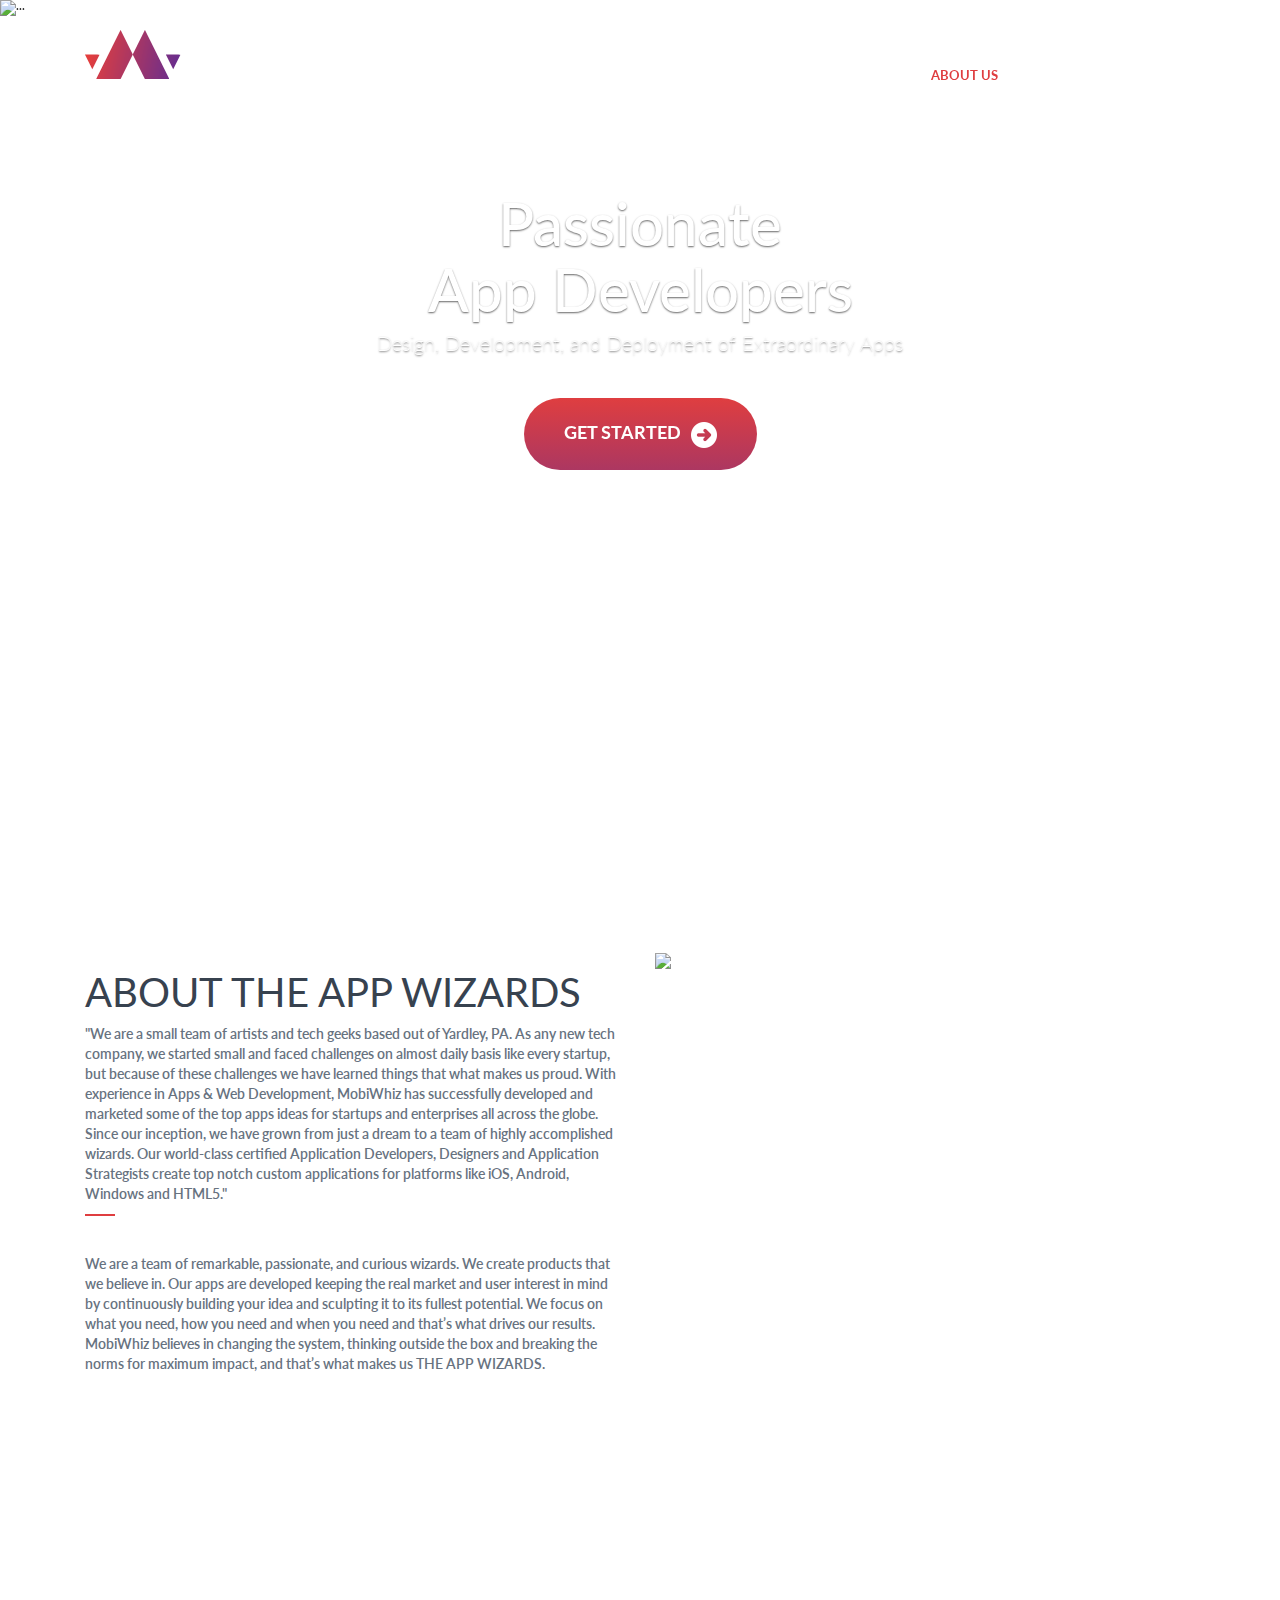
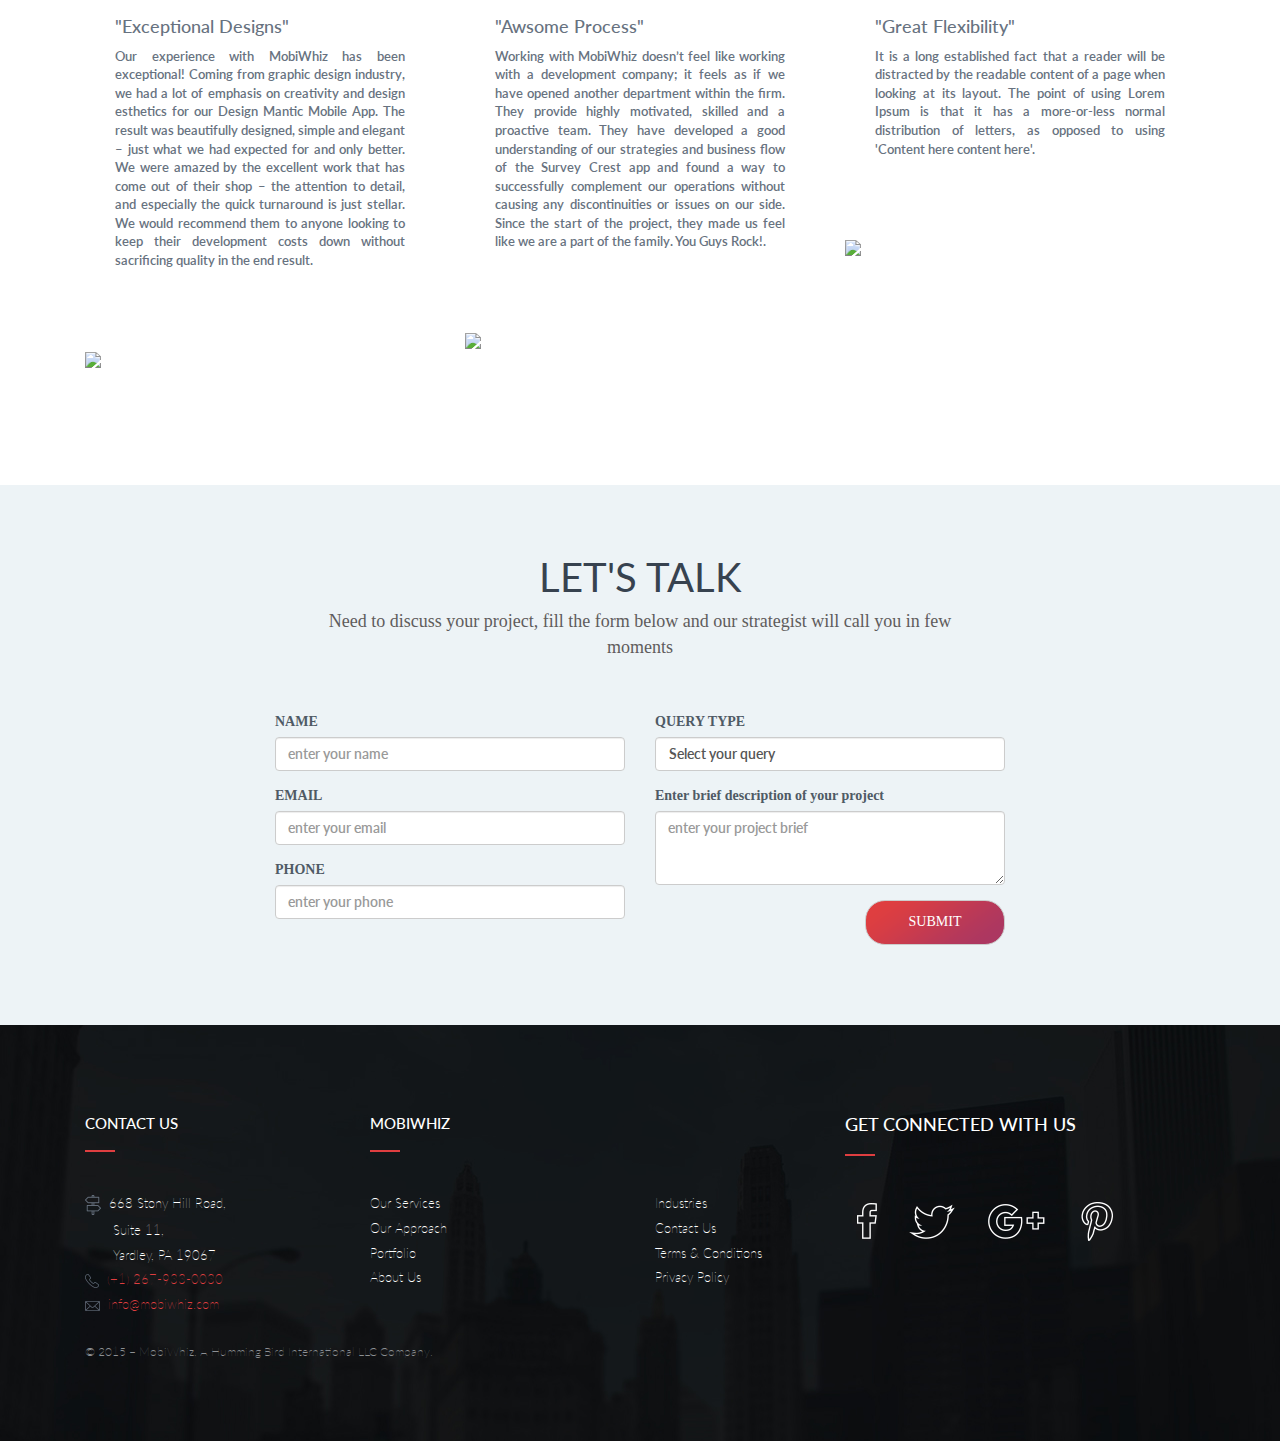
==== about.html @ 7f5140de "changes for about us pages" ====
<!doctype html>
<html>
<head>
<meta charset="utf-8">
<meta http-equiv="Content-Type" content="text/html; charset=utf-8" />
<meta name="viewport" content="width=device-width, initial-scale=1, maximum-scale=1, user-scalable=no">
<title>Mobile Apps and Game Development Company, Yardley PA | MobiWhiz</title>
<meta name="description" content="We are a team of certified designers and developers with unique skill set to develop mobile apps and game development for top brands">
<meta name="keywords" content="Certified Designers and Developers, Award Winning Apps, Android Apps, IPhone and IPad Apps, Mobile Games">

<link rel="stylesheet" type="text/css" href="css/bootstrap.min.css">

<link rel="stylesheet" type="text/css" href="css/stylesheet.css">
<link href='https://fonts.googleapis.com/css?family=Lato' rel='stylesheet' type='text/css'>
    
</head>

<body class="about">

<!-------------------------- Home Slider Start -------------------------->
    <div id="carousel-example-generic" class="carousel slide" data-ride="carousel">
      <!-- Indicators -->
      <!--<ol class="carousel-indicators">
        <li data-target="#carousel-example-generic" data-slide-to="0" class="active"></li>
        <li data-target="#carousel-example-generic" data-slide-to="1"></li>
        <li data-target="#carousel-example-generic" data-slide-to="2"></li>
      </ol>-->
    
    
    <header>
    	
    <!---------- Container start ---------------->
    <div class="container">
    
    	<!---------- Logo div ------------------->
        <div class="col-md-3 logo">
            <a href="index.html"> <img src="images/logo.png"></a>
        </div>
        <!---------- Logo div end --------------->
        
        
        <!----------- Navigation start ---------->
        <div class="col-md-9">
        	<nav class="navbar navbar-default">
              <div class="container-fluid">
                <!-- Brand and toggle get grouped for better mobile display -->
                <div class="navbar-header">
                  <button type="button" class="navbar-toggle collapsed" data-toggle="collapse" data-target="#bs-example-navbar-collapse-1" aria-expanded="false">
                    <span class="sr-only">Toggle navigation</span>
                    <span class="icon-bar"></span>
                    <span class="icon-bar"></span>
                    <span class="icon-bar"></span>
                  </button>
                  <!--<a class="navbar-brand" href="#">Brand</a>-->
                </div>
            <!-- Collect the nav links, forms, and other content for toggling -->
                <div class="collapse navbar-collapse" id="bs-example-navbar-collapse-1">
                  
                  <ul class="nav navbar-nav navbar-nav2 navbar-right">
                    <li class="bold"><a href="mailto:info@mobiwhiz.com"><img src="images/msg.png"> info@mobiwhiz.com</a></li>
                    <li class="bold"><a href="#"><img src="images/call.png"> (+1)267-933-0030</a></li>
                  </ul>
                  
                  <ul class="nav navbar-nav navbar-right">
                    <li><a href="services.html">OUR SERVICES</a></li>
                    <li><a href="portfolio.html">PORTFOLIO</a></li>
                    <li><a href="approach.html">OUR APPROACH</a></li>
                    <li><a href="industries.html">INDUSTRIES</a></li>
                    <li class="active"><a href="about.html">ABOUT US</a></li>
					<li><button class="button-quote"><a href="contact.html">GET FREE QUOTE</a></button></li>
                  </ul>
                </div><!-- /.navbar-collapse -->
              </div><!-- /.container-fluid -->
            </nav>
        </div>
        <!----------- Navigation End --------------->
    </div>
    <!--------- container  end --------------------->
    </header>
    
    
      <!-- Wrapper for slides -->
      <div class="carousel-inner" role="listbox">
        <div class="item active">
          <img src="images/bg-about.jpg" class="img-slider" alt="...">
          <div class="carousel-caption">
              <!-------- Capiton 1 Start -------->
              <h2> Passionate<br>App Developers</h2>
              <h4> Design, Development, and Deployment of Extraordinary Apps</h4>
              <br> <br>
             <button class="button"><a href="contact.html"> GET STARTED <img src="images/icon-button.png" class="icon-button"> </a></button>
              	
              
              <!------- Caption 1 End -------->
          </div>
        </div>
        
      </div>
    
      
    </div>
<!--------------------- Home slider end -------------------->



<!--------------------- Section Services Start ------------->
<section class="section_services">
    <div class="container">
        	<div class="col-md-6">
            	<h3> ABOUT THE APP WIZARDS </h3>
                <P> "We are a small team of artists and tech geeks based out of Yardley, PA. As any new tech company, we started small and faced challenges on almost daily basis like every startup, but because of these challenges we have learned things that what makes us proud. With experience in Apps & Web Development, MobiWhiz has successfully developed and marketed some of the top apps ideas for startups and enterprises all across the globe. Since our inception, we have grown from just a dream to a team of highly accomplished wizards. Our world-class certified Application Developers, Designers and Application Strategists create top notch custom applications for platforms like iOS, Android, Windows and HTML5."<br> <img src="images/red-line.png"></P>
				<br>
                <P>We are a team of remarkable, passionate, and curious wizards. We create products that we believe in. Our apps are developed keeping the real market and user interest in mind by continuously building your idea and sculpting it to its fullest potential. We focus on what you need, how you need and when you need and that’s what drives our results.<br>
MobiWhiz believes in changing the system, thinking outside the box and breaking the norms for maximum impact, and that’s what makes us THE APP WIZARDS.
</P>
            </div>
            
            <div class="col-md-6">
            	<img src="images/aboutpage.jpg">
            </div>
    </div>	
</section>
<!--------------------- Section Services End ------------->






<div class="col-md-12 reviews">
	<div class="container reviews">
        <h3> OUR CLIENT REVIEWS </h3>
        		
            <div class="col-md-4">
            <div class="col-md-12 testimonials">
                <h5>"Exceptional Designs"</h5>
                <p>Our experience with MobiWhiz has been exceptional! Coming from graphic design industry, we had a lot of emphasis on creativity and design esthetics for our Design Mantic Mobile App. The result was beautifully designed, simple and elegant – just what we had expected for and only better. We were amazed by the excellent work that has come out of their shop – the attention to detail, and especially the quick turnaround is just stellar. We would recommend them to anyone looking to keep their development costs down without sacrificing quality in the end result.</p>
    			
                <div class="arrow-down"></div>
            </div>
            
            	<div class="col-md-12 client">
                		<img src="images/client-1.png" class="img-client">
                        <h6><span class="italic">DesignMantic Team</span></h6>
                </div>
            </div>
            
            
            <div class="col-md-4">
            <div class="col-md-12 testimonials">
                <h5>"Awsome Process"</h5>
                <p>Working with MobiWhiz doesn’t feel like working with a development company; it feels as if we have opened another department within the firm. They provide highly motivated, skilled and a proactive team. They have developed a good understanding of our strategies and business flow of the Survey Crest app and found a way to successfully complement our operations without causing any discontinuities or issues on our side. Since the start of the project, they made us feel like we are a part of the family. You Guys Rock!.</p>
                <div class="arrow-down"></div>
            </div>
            	
                <div class="col-md-12 client">
                		<img src="images/client-2.png" class="img-client">
                        <h6><span class="italic">SurveyCrest Team</span></h6>
                </div>
            </div>
            
            <div class="col-md-4">
            <div class="col-md-12 testimonials">
                <h5>"Great Flexibility"</h5>
                <p>It is a long established fact that a reader will be
    distracted by the readable content of a page when
    looking at its layout. The point of using Lorem
    Ipsum is that it has a more-or-less normal
    distribution of letters, as opposed to using
    'Content here content here'.</p>
                <div class="arrow-down"></div>
            </div>
            	
                <div class="col-md-12 client">
                		<img src="images/client-3.png" class="img-client">
                        <h6><span class="italic">Manager at TechDream</span></h6>
                </div>
            </div>
            
            
         
        		                
    </div>
</div>
<!------------------- Reviews End ------------------------>














<!-- secction contact start -->
<section class="section_contact">
		<h3> LET'S TALK </h3>
		<p class="subtitle">Need to discuss your project, fill the form below and our strategist will call you in few moments</p>
		<br><br><br>
		<div class="container">
		
			<div class="col-lg-2">
			</div>
			

      <form action method="post" onSubmit="return formSubmit();">
        
        <div class="col-lg-4">
				  <div class="form-group">
					<label for="exampleInputEmail1">NAME</label>
					<input type="text" name="name" id="fullname" class="form-control" id="exampleInputname" placeholder="enter your name" required>
				  </div>
				  <div class="form-group">
					<label for="exampleInputPassword1">EMAIL</label>
					<input type="email" name="email" id="email" class="form-control" id="exampleInputemail" placeholder="enter your email" required>
				  </div>
				  <div class="form-group">
					<label for="exampleInputPassword1">PHONE</label>
					<input type="text" name="phone" id="phone" class="form-control" id="exampleInputphone" placeholder="enter your phone" required>
				  </div>
        </div>
			
        <div class="col-lg-4">
  				
				  <div class="form-group">
					<label for="exampleInputEmail1">QUERY TYPE</label>
					<select  id="qrytype" name="query" class="form-control" id="exampleInputquery" required>
					  <option>Select your query</option>
					  <option>IOS App Development</option>
					  <option>Anroid App Development</option>
					  <option>Mobile Game Development</option>
					  <option>Web Development</option>
					</select>
				  </div>
				  
				  <div class="form-group">
				  <label for="exampleInputEmail1">Enter brief description of your project</label>
				  <textarea class="form-control" id="comments" placeholder="enter your project brief" rows="3" required></textarea>
				  </div>
				  
				  <div class="full">
            <a href="#dialog_submit" id="modaltrigger" style="display:none">Check</a> <!-- added by JS -->
             <button type="submit" class="btn btn-default">SUBMIT</button>
          <!-- <p class="sm-text">Initial Designs in just 48 hours</p> -->
          </div>
        <!-- <button type="submit" class="btn btn-default">SUBMIT</button> -->

        </div>
        
			</form>

      <div id="dialog_submit" style="display: none;">Your message has been successfully submitted!</div>
			<div class="col-lg-2">
			</div>
		
		</div>
		<!----------- container end --------------->

</section>
<!--------------------- section contact end -------------->





<!--------------------- section footer start -------------->
<section class="section_footer">
	<div class="container">
    	<div class="col-sm-3">
        	<h4> CONTACT US </h4>
            <img src="images/red-line.png">
            <ul>
            	<li><img src="images/icon-address.png">&nbsp;&nbsp;668 Stony Hill Road, </li>
				<li>&nbsp;&nbsp;&nbsp;&nbsp;&nbsp;&nbsp;&nbsp;Suite 11, </li>
                <li>&nbsp;&nbsp;&nbsp;&nbsp;&nbsp;&nbsp;&nbsp;Yardley, PA 19067 </li>
                <li><img src="images/icon-call.png">&nbsp;&nbsp;<span class="color-red">(+1) 267-933-0030</span></li>
                <li><img src="images/icon-msg.png">&nbsp;&nbsp;<a href="mailto:info@mobiwhiz.com"><span class="color-red">info@mobiwhiz.com </span></a></li>
            </ul>
        </div>
        
        <div class="col-sm-3">
        	<h4> MOBIWHIZ </h4>
            <img src="images/red-line.png">
            <ul>
            	<li><a href="">Our Services </a></li>
                <li><a href="">Our Approach </a></li>
                <li><a href="">Portfolio </a></li>
                <li><a href="">About Us </a> </li>
            </ul>
                
        </div>
        
        <div class="col-sm-2">
        	<h4>&nbsp;  </h4>
            <br>
            <ul>
            	<li><a href="">Industries </a></li>
                <li><a href="">Contact Us </a></li>
                <li><a href="">Terms & Conditions </a></li>
                <li><a href="">Privacy Policy </a></li>
        	</ul>
        </div>
        
        <div class="col-sm-4">
        	<h4> GET CONNECTED WITH US </h4>
            <img src="images/red-line.png">
            <br><br><br>
            <button type="button" class="btn btn-default button-social" data-toggle="tooltip" data-placement="bottom" title="Facebook"><a href="https://www.facebook.com/MobiwhizDigital/" target="_blank"> <img src="images/facebook.png"> </a> </button>
            
            <button type="button" class="btn btn-default button-social" data-toggle="tooltip" data-placement="bottom" title="Twitter"><a href="https://twitter.com/mobiwhizdigital" target="_blank"> <img src="images/twitter.png"> </a> </button>
            
            <button type="button" class="btn btn-default button-social" data-toggle="tooltip" data-placement="bottom" title="Google+"><a href="https://plus.google.com/106564856546637987874" target="_blank"> <img src="images/google.png"> </a> </button>
            
            <button type="button" class="btn btn-default button-social" data-toggle="tooltip" data-placement="bottom" title="Pinterest"><a href="https://www.pinterest.com/mobiwhiz/" target="_blank"> <img src="images/pinterest.png"> </a> </button>
        </div>
        
        <div class="col-lg-12 footer-text">
        	© 2015 – MobiWhiz, A Humming Bird International LLC Company.
        </div>
    
	</div>
    <!---------- container end ---------------->
</section>
<!--------------------- section footer end ---------------->


</div>




<script type="text/javascript" src="js/jquery.js"></script>
<script src="js/bootstrap.min.js"></script>
<script type="text/javascript" src="js/jquery.leanModal.min.js"></script>
<script src="js/script.js"></script>


<script>
$(function () {
  $('[data-toggle="tooltip"]').tooltip()
})
</script>





		

</body>
</html>
---- css/stylesheet.css ----
/*------------------------------------------------ My StyleSheet---------------------------------------*/
body{	margin:0;	padding:0;}
/*@font-face {    font-family: lato;    src: url(../fonts/Lato-Hairline.ttf);}
@font-face {    font-family: Lato;    src: url(../fonts/Lato.ttf);}
@font-face {    font-family: Lato;    src: url(../fonts/Lato.ttf);}
@font-face {    font-family: lato-medium;    src: url(../fonts/Lato-Medium.ttf);}
@font-face {    font-family: Lato;    src: url(../fonts/Lato.ttf);}
@font-face {    font-family: lato-thin;    src: url(../fonts/Lato-Thin.ttf);}
@font-face {    font-family: Lato;    src: url(../fonts/Lato.ttf);}*/
header {position: absolute;z-index: 666;width: 100%;}.col-md-3.logo {    padding-top: 30px;}
nav.navbar.navbar-default {    background: none;    border: none; z-index:9999;}
.navbar-default .navbar-nav2>li>a:focus, .navbar-default .navbar-nav2>li>a:hover{	border:none;}
.button-quote {    border: solid 2px white;    border-radius: 30px;   background: rgba(255, 255, 255, 0.11); padding:0 20px 0 20px;    transition: all .4s;    font-family: Lato;    font-weight: 100;    height: 42px;    color: white;	margin-left: 10px;}
.button-quote a{color:white;}
button.button a {
    color: white;
}
button.button a:hover {
	text-decoration:none;
}
button.button-quote a:hover {
    border: none;
}
.button-quote a:hover{	border:solid 2px #db3d42; text-decoration:none;}
.button-quote:hover{	border:solid 2px #db3d42; text-decoration:none;}
.button {    padding: 22px 40px 22px 40px;    
background:/* Permalink - use to edit and share this gradient: http://colorzilla.com/gradient-editor/#df3e40+0,ac3761+100 */
background: #df3e40; /* Old browsers */
background: -moz-linear-gradient(top,  #df3e40 0%, #ac3761 100%); /* FF3.6-15 */
background: -webkit-linear-gradient(top,  #df3e40 0%,#ac3761 100%); /* Chrome10-25,Safari5.1-6 */
background: linear-gradient(to bottom,  #df3e40 0%,#ac3761 100%); /* W3C, IE10+, FF16+, Chrome26+, Opera12+, Safari7+ */
filter: progid:DXImageTransform.Microsoft.gradient( startColorstr='#df3e40', endColorstr='#ac3761',GradientType=0 ); /* IE6-9 */
border-radius: 100px;    color: white;	border:none;    font-weight: bold;    font-size: 18px;    font-family: Lato;	transition:all .1s;}
img.icon-button {    margin-left: 6px; } img.icon-button2 { margin-left: 6px; } img.img-slider2{height:auto !important;}
.carousel-control.right {
    right: 0;
    left: auto;
}
.carousel-caption { width:100%; top: 150px;}.carousel-caption h2 {    font-size: 60px; font-family:Lato; font-weight: 500;}.carousel-caption h4 {    font-weight: 100;	font-size:20px;}.carousel-inner .img-slider {    width: 100%;}.image-wrap {    height: auto;    overflow: hidden;    max-width: 800px; margin:auto;           -webkit-transition: max-width .5s ease-out;  /* Saf3.2+, Chrome */    -moz-transition: max-width .5s ease-out;  /* FF4+ */    -ms-transition: max-width .5s ease-out;  /* IE10? */    -o-transition: max-width .5s ease-out;  /* Opera 10.5+ */    transition: max-width .5s ease-out;	transition:all .99s;	margin-top: 500px;}.image-wrap img {  width: 100%;  -webkit-transition: margin-top .5s ease-out;  /* Saf3.2+, Chrome */  -moz-transition: margin-top .5s ease-out;  /* FF4+ */  -ms-transition: margin-top .5s ease-out;  /* IE10? */  -o-transition: margin-top .5s ease-out;  /* Opera 10.5+ */  transition: margin-top .5s ease-out;}span.glyphicon.glyphicon-chevron-left{	background:url(../images/arrow-left.png) no-repeat;	height:50px;}span.glyphicon.glyphicon-chevron-right{	background:url(../images/arrow-right.png) no-repeat;	height:50px;}.carousel-control {    z-index: 9999;}button.button {    z-index: 9999;}
/*------------------ Services -----------------------*/
section.section_services{	text-align:center;	padding-top:50px;}section.section_services h3 {    color: #37424f;	font-size: 40px;    font-weight: 400;}section.section_services p.subtitle {    color: #5F5C5C;    font-size: 18px;    width: 60%;    margin: auto;    font-weight: 100;    font-family: calibri;}.bg-services{	background:#edf3f6;	width:100%;	height:auto;}.col-md-3 h5 {    color: #4A4A4A;    text-transform: uppercase;    font-size: 18px;	font-weight:bold;    font-family: calibri;}.col-md-3 img{	position:absolute;	-webkit-transition: opacity .1s ease-in-out;	-moz-transition: opacity .1s ease-in-out;	-o-transition: opacity .1s ease-in-out;	transition: opacity .1s ease-in-out;}.col-md-3:hover img.top {  opacity:0;}.s{	transition:all .4s;	height:auto;	padding-top: 50px;    padding-bottom: 50px;}.s:hover {    background: white;}.s p {    color: #565656;    font-family: calibri;    font-weight: 100;    font-size: 18px;}.icon-services {    width: 70%;    margin: auto;    text-align: center;    height: 100px;    padding-right: 40%;}

/*------------------------------------ servey Start ----------------------------*/
section.section_servey{	width:100%;	height:auto;	background:#1c54a9;}section.section_servey h2 {    font-family: Lato;    font-size: 50px;	margin:0; text-shadow:none;}section.section_servey p.bold { text-shadow:none; font-size: 20px;    font-family: calibri;}section.section_servey p {    font-family: Lato;    font-size: 14px; width:80%;	color:white; text-shadow:none; font-weight:100;}img.button-app {    width: 26%; }button.button-quote-services a {    color: #DF3E40;}button.button-quote-services a:hover {    color: white; text-decoration:none;} img.mobile2 {    width: 100%;	margin-top:-30px;}.carousel-inner.carousel-inner-servey {    height: auto;}.carousel-caption.carousel-caption-servey {    left: 10%; top:20%;}.col-md-6.servey {    text-align: left;}
/*-------------------------------------- Approach start ----------------------------*/
section.section_approach{	width:100%;	height:auto;	padding-top:60px;    padding-bottom: 60px;	background:url(../images/bg-work.jpg) no-repeat; background-size:100%;}.col-lg-6.approach_right {    text-align: right;}.col-lg-6.approach_right h2{	font-family:Lato;	font-size:50px; color:white;}.col-lg-6.approach_right p {    color: #949494;    font-family: calibri;    font-size: 18px;    font-weight: 100;}.wrap {	margin: 3em;	width: 100%;	height:120px;	transition: all .4s;}.wrap h1 {    font-size: 90px;    display: inline;    color: rgba(177, 177, 177, 0.29);    font-family: Lato;}

a.text-deactive{visibility:hidden; line-height: 1;    position: absolute;    padding-left: 78px; text-decoration:none; color:white;     font-family: calibri;    font-size: 18px;    font-weight: 100;}

span.text-active{text-decoration: none;    transition: all .4s;    color: rgba(177, 177, 177, 0.98);    font-size: 40px;    font-family: lato; }
span.text-active:hover a.text-deactive{visibility:visible; }
.container.home {
    margin-top: 50px;
}
 /*----------------------- Section stack start -----------------*/
section.section_stack{	width:100%;	height:auto;	padding-top:50px;	background:white;	text-align:center;}section.section_stack h3 {    color: #37424f;	font-size: 40px;    font-weight: 400;}section.section_stack p.subtitle {    color: #5F5C5C;    font-size: 18px;    width: 50%;    margin: auto;    font-weight: 100;    font-family: calibri;}
/*-------------------------- section contact start ------------------*/
section.section_contact{	width:100%;	height:auto;	padding-top:50px;	padding-bottom:80px;	background:#edf3f6;}section.section_contact h3 {    color: #37424f;	font-size: 40px;    font-weight: 400;	text-align:center;}section.section_contact p.subtitle {    color: #5F5C5C;    font-size: 18px;    width: 50%;    margin: auto;    font-weight: 100;	text-align:center;    font-family: calibri;}.form-group label {    font-size: 14px;    font-family: calibri;    font-weight: bold;    color: #4f5a65;}.form-control {    font-family: Lato;}input#exampleInputname {    background: url(../images/icon-name.png) no-repeat left;	background-position-x: 14px;    background-color: white;    padding: 0px 10px 0 42px;    height: 40px;}input#exampleInputemail {    background: url(../images/icon-email.png) no-repeat left;	background-position-x: 14px;    background-color: white;    padding: 0px 10px 0 42px;    height: 40px;}input#exampleInputphone {    background: url(../images/icon-phone.png) no-repeat left;	background-position-x: 14px;    background-color: white;    padding: 0px 10px 0 42px;    height: 40px;}select#exampleInputquery {    background: url(../images/icon-query.png) left no-repeat;	background-position-x: 14px;    background-color: white;    padding: 0px 10px 0 42px;    height: 40px;}textarea#Description {    background: url(../images/icon-description.png) left no-repeat;    background-position: 12px 12px;    background-color: white;    padding: 10px 10px 54px 44px;}button.btn.btn-default {    color: black;    font-family: calibri;    background: url(../images/bg-button.png) center no-repeat;    width: 40%;    color: white;    border-radius: 20px;    height: 45px;    float: right;}
/*------------------------- section footer start ---------------*/
section.section_footer{ float:left; 	width:100%;	height:auto;	padding-top:50px;	padding-bottom:80px;	background:url(../images/bg-footer.jpg) center;}section.section_footer .col-sm-3, section.section_footer .col-sm-2, section.section_footer .col-sm-4 {    padding-top: 30px; color:white;}.col-sm-3 h4, .col-sm-2 h4 {    font-family: Lato; color:white;   font-size: 15px;}.col-sm-3 ul, .col-sm-2 ul {    padding: 0;	padding-top:30px;}.col-sm-3 ul li, .col-sm-2 ul li {    color: white;    list-style: none;    font-family: Lato;    font-size: 13px;    font-weight: 100;	padding-top:6px;}.col-sm-3 ul li a, .col-sm-2 ul li a{    color: white;    list-style: none;    font-family: Lato;    font-size: 13px;    font-weight: 100;	padding-top:6px;}span.color-red {    color: #df3e40;}.col-lg-12.footer-text {    color: #8c8f93;    font-family: Lato;    font-size: 12px;    font-weight: 100;    padding-top: 20px;}button.btn.btn-default.button-social {    width: auto;    border: none;    background: none;	float:none;}
/*------------------------------------------------------------- Services Page -----------------------------------------------*/
.services section.section_servey {    background: #eef3f7;	padding: 60px 0 60px 0;}.services section.section_servey h2 {    font-family: Lato;    font-size: 30px;    text-shadow: none;	color: #37424f;}.services section.section_servey p {    font-family: Lato;    font-size: 16px;    color: #677280;    text-shadow: none;    font-weight: 100;}.services .col-lg-4 ul li {    font-family: Lato;    font-size: 12px;    text-shadow: none;    color: #4f5a65;    list-style: url(../images/bullet.png);    padding: 6px;}.services .col-lg-4 ul {	padding:0;}button.button-quote-services {    width: 54%;    padding: 14px 0 14px 0;    border: solid 2px;    color: #df3e40;    font-family: Lato;    font-size: 16px;    border-radius: 44px;    background: none;	margin:20px 0 0 0;	transition:all .4s;}button.button-quote-services:hover {    background: #df3e40; text-decoration:none;    color: white;}img.img-mobile {    width: 100%;}section.section_servey.anroid { background: white !important;}section.section_servey.game {    background: #2c6bcc;}section.section_servey.game h2, section.section_servey.game p, section.section_servey.game ul li {    color: white;	list-style:url(../images/bullet2.png);}section.section_servey ul li.hide-li {    list-style: none;}button.button-quote-services.game {    color: white;}

/*---------------------- approach --------------------*/
.approach .col-md-6 img {
	width:100%;
}
.approach section.section_servey {
    padding: 0;
}

.approach .col-md-6, .approach .col-md-12 {
    margin: 0;
    padding: 0;
	height:360px;
	overflow:hidden;
}
.col-md-6.bg-red {
    background: /* Permalink - use to edit and share this gradient: http://colorzilla.com/gradient-editor/#ac3761+0,df3e40+100 */			background:#ac3761;
    background: -moz-linear-gradient(left, #ac3761 0%, #df3e40 100%);
    background: -webkit-linear-gradient(left, #ac3761 0%,#df3e40 100%);
    background: linear-gradient(to right, #ac3761 0%,#df3e40 100%);
    filter: progid:DXImageTransform.Microsoft.gradient( startColorstr='#ac3761', endColorstr='#df3e40',GradientType=1 );
    height: 363px;
}
.col-md-6.seagreen {
    background: /* Permalink - use to edit and share this gradient: http://colorzilla.com/gradient-editor/#0b5a83+0,043047+100 */background:#0b5a83;
    background: -moz-linear-gradient(left, #0b5a83 0%, #043047 100%);
    background: -webkit-linear-gradient(left, #0b5a83 0%,#043047 100%);
    background: linear-gradient(to right, #0b5a83 0%,#043047 100%);
    filter: progid:DXImageTransform.Microsoft.gradient( startColorstr='#0b5a83', endColorstr='#043047',GradientType=1 );
    height: 376px;
}
.approach .col-md-6.bg-white {
    background: white;
    height: 363px;
}
.approach .col-md-6.bg-purple {
    /* Permalink - use to edit and share this gradient: http://colorzilla.com/gradient-editor/#564c75+0,3e3460+100 */
background: #564c75; /* Old browsers */
background: -moz-linear-gradient(left,  #564c75 0%, #3e3460 100%); /* FF3.6-15 */
background: -webkit-linear-gradient(left,  #564c75 0%,#3e3460 100%); /* Chrome10-25,Safari5.1-6 */
background: linear-gradient(to right,  #564c75 0%,#3e3460 100%); /* W3C, IE10+, FF16+, Chrome26+, Opera12+, Safari7+ */
filter: progid:DXImageTransform.Microsoft.gradient( startColorstr='#564c75', endColorstr='#3e3460',GradientType=1 ); /* IE6-9 */

}
.col-md-6.bg-purple, .col-md-6.seagreen, .col-md-6.bg-red {
    color: white !important;
	    font-size: 14px;
    font-family: lato;
}
.col-md-6.bg-white{
	font-size: 14px;
    font-family: Lato;
}
.col-md-6.bg-white h2 {
    color: #37424f;
}
.col-lg-9 ul, .col-lg-8 ul {
    list-style: none;
    padding: 0;
}
.col-lg-9 ul li{
	list-style:url(../images/bullet2.png);
}
.col-lg-8 ul li {
    list-style:url(../images/bullet.png);
	color:#37424f;
}
.col-lg-8 ul li, .col-lg-9 ul li{
	font-family:lato;
	margin:10px 0 0 0;
}
.approach section.section_contact {
    float: left;
}


section.section_services.map {
    background: url(../images/bg-map.jpg);
	height:500px;
}
.contact .contact {
    padding: 20px 20px 20px 20px;
    width: 60%;
    height: 400px;
    background: white;
    margin: auto;
    box-shadow: 0px 0px 30px 10px rgba(0, 0, 0, 0.23);
	font-family:Lato;
	color:rgba(0, 0, 0, 0.66);
	font-size:16px;
}
.contact .contact a {
    color: #DF3E40;
}
.contact .col-md-6 h5 {
    color: #141719;
    font-family: Lato;
	font-size:18px;
}
.container.industries {
    border-top: solid 1px rgba(128, 128, 128, 0.3);
    border-bottom: solid 1px rgba(128, 128, 128, 0.3);
    padding: 30px 0 30px 0;
}
.industries .col-md-3 ul {
    list-style: none;
    text-align: left;
    padding: 0;
    font-size: 12px;
    font-family: Lato;
    color: #677280;
}
.industries .col-md-3 ul li {
    margin: 10px 0 0 0;
    text-transform: uppercase;
}
.industries .col-md-3 ul li:hover {
    list-style:	url(../images/bullet.png);
	cursor:pointer;
}
.industries .col-md-3.list-items{
    border-right: solid 1px rgba(128, 128, 128, 0.36);
	padding: 0px 0px 0px 30px;
}
.col-md-3.no-border {
    border: none;
}
.container.industries2 p {
    text-align: center;
    font-family: Lato;
    font-size: 13px;
    color: #677280;
    width: 80%;
    margin: auto;
    padding: 50px 0px 50px 0;
    line-height: 2;
}
.about section.section_services {
    padding-bottom: 60px;
}
.about .col-md-6 {
    text-align: left;
    color: #677280;
        font-size: 14px;
    font-family: Lato;
}
.col-md-12.reviews {
    background:	url(../images/bg-reviews.jpg);
    height: auto;
	text-align:center;
	padding: 20px 0 100px 0;
	color:white;
	font-family:Lato;
}
.col-md-12.reviews h3 {
    font-size: 30px;
}
.col-md-12.testimonials {
    background: rgba(255, 255, 255, 0.84);
    color: #677280;
    text-align: justify;
    padding: 30px 30px 30px 30px;
    font-family: Lato;
    font-size: 13px;
}
.col-md-12.testimonials h5 {
    color: #677280;
    font-size: 18px;
    font-family: Lato;
}
.arrow-down {
    position: absolute;
    width: 0;
    height: 0;
    border-left: 10px solid transparent;
    border-right: 10px solid transparent;
    border-top: 10px solid rgba(255, 255, 255, 0.84);
    bottom: -10px;
}
.container.reviews .col-md-4 {
    margin-top: 50px;
}
.col-md-12.client {
    padding: 0;
    text-align: left;
	padding: 50px 0 0 0;
}
img.img-client {
    float: left;
	margin-top:-8px;
}
.col-md-12.client h6 {
    color: white;
    font-family: Lato;
    font-size: 14px;
    margin: 10px 0px 0px 90px;
}
span.italic {
    font-family: Lato;
}
.about section.section_contact {
    float: left;
}
.portfolio .col-md-4 img {
    width: 100%;
    height: 330px;
    margin-bottom: 22px;
}








/*----------------------------------------------------- Style --------------------------------------------------*/
.big-sc,.clear{display:block}.btn-red{background:#d53d46;padding:10px 20px;border-radius:0;margin-top:70px}.btn-red:hover{background:#be3941;color:#fff;border:1px solid #fff}.btn-pink{background:#ff4e51;padding:10px 25px!important;border-radius:0;margin-top:40px}.portfolio .btn-red{margin-top:110px}.industry .btn-red{margin-top:112px}.box p,.sm-text{font-size:14px}.btn-pink:hover{background:#f53b3e;color:#fff;border:1px solid #fff}.portfolio-area .btn-red:hover{border:1px solid #000}.sm-text{color:#bbb}.box,.scroll-content,.scroll-image{width:50%;overflow:hidden}.v-pad-15{padding-top:15px;padding-bottom:15px}.v-pad-30{padding-top:30px;padding-bottom:30px}.v-pad-40{padding-top:40px;padding-bottom:40px}.v-pad-70{padding-top:70px;padding-bottom:70px}.top-pad-50{padding-top:50px}.purple-back{background:#561c56;color:#fff}.burgandy-back{background:#9b346d;color:#fff}.box{height:270px;float:left}.holding,.scroll-content,.scroll-image{height:200px;float:left}.blue{background:#7d31c1}.green{background:#9ad532}.light-blue{background:#47b2ed}.yellow{background:#ff9c00}.scroll-content{box-sizing:border-box;color:#fff;padding:15px}.section-title{margin-bottom:70px;margin-top:0}.scroll-image{box-sizing:border-box;color:#fff;padding:28px 15px 15px;-webkit-transition:1.5s;-moz-transition:1.5s;-ms-transition:1.5s;-o-transition:1.5s;transition:1.5s}.box:hover{cursor:pointer}.box:hover .scroll-image{margin-left:-100%}.holding{width:200%}.owl-theme .owl-dots .owl-dot span{background:#fff;height:15px;border:2px solid #d53d46;width:15px;margin-top:15px}.owl-theme .owl-dots .owl-dot.active span,.owl-theme .owl-dots .owl-dot:hover span{background:#d53d46}.phone-back{background:url(../images/phone-back.png) no-repeat fixed;background-size:cover}.owl-item div{transition:all .5s ease-in-out}.owl-item div:hover{transform:scale(1.1)}.value-box{width:33%;height:140px;overflow:hidden;float:left;margin-bottom:60px}.value-image{-webkit-transition:.5s;-moz-transition:.5s;-ms-transition:.5s;-o-transition:.5s;transition:.5s;color:#333333;}.value-image h4{color: rgba(56, 56, 56, 0.86);font-size: 18px; font-family: calibri;}.value-image p{font-family: calibri; font-size: 14px; color: rgba(29, 29, 29, 0.58);}.icon-box{height:78px;width:auto;float:left;overflow:hidden;margin-right:45px;margin-top:15px}.icon-box:hover img{margin-top:-79px}.black-texture{background:url(../images/black.jpg)}.value-box:hover .value-image{margin-top:-110px}
.value-box:hover .value-image h4{font-size: 24px; transition:font-size .9s;}
.value-box.red:hover .value-image h4{color:#DF3E40;}
.value-box.yellow2:hover .value-image h4{color:#FFA902;}
.value-box.blue2:hover .value-image h4{color:#3F51B5;}
.value-box.red:hover .value-image h4{color:#DF3E40;}
.value-box.light-blue2:hover .value-image h4{color:#2196F3;}
.value-box.brown:hover .value-image h4{color:#EB5E20;}
.value-box.green2:hover .value-image h4{color:#00A568;}
li.bold img {
    margin-top: -4px;
}


.pink-circle{border:3px solid #ff4e51;border-radius:50%;color:#ff4e51;padding:18px 22px 18px 15px}.footer-links{list-style:none;margin:0;padding:0;width:50%;float:left}.footer-links li{width:100%;float:left;font-size:18px;margin-bottom:15px}.v-border{border-top:1px solid #ccc;border-bottom:1px solid #ccc}footer a,footer p{color:#ccc!important}footer a:hover{text-decoration:underline}.footer-links li a,.footer-links li a:hover{color:#ddd!important}footer .social{padding:0;margin-top:20px}.services h4,footer h3{margin-top:0}.copyright{padding-top:5px}.con-form label{width:100%;font-size:17px;font-weight:500;text-align:left}.con-form input,.con-form select,.con-form textarea{width:100%;height:65px;padding:10px;font-size:20px;margin-bottom:20px;border:1px solid #ddd;-webkit-transition:all .3s ease-in-out;-moz-transition:all .3s ease-in-out;-ms-transition:all .3s ease-in-out;-o-transition:all .3s ease-in-out;outline:0}.con-form select:focus,input[type=email]:focus,input[type=text]:focus,textarea:focus{box-shadow:0 0 5px rgba(255,78,81,1);border:1px solid rgba(255,78,81,1)}.con-form input[type=submit]{width:auto}.con-form textarea{height:180px}select{-webkit-appearance:none;-moz-appearance:none;text-indent:1px;text-overflow:''}.small-sc{display:none}.big-con{display:block}.small-con{display:none}.footer_social li a,.red-border,footer h3{display:inline-block}.common img{float:left;position:absolute;transition:all 1.5s ease;top:11px}.common .slide4{top:12px;left:17px}.common .slide5,.common .slide6,.common .slide7{top:13px;left:17px}.illu .common .slide7{transition-delay:.3s;left:240px;top:-40px}.illu .common .slide6{transition-delay:.6s;left:160px;top:-20px}.illu .common .slide5{transition-delay:.9s;left:80px;top:0}.gap1{float:left}footer h3{font-size:25px;font-weight:700;color:#fff;border-bottom:3px solid #ccc;padding-bottom:10px;padding-right:40px;margin-bottom:25px}.footer_social{list-style:none;padding:0;margin:0}.footer_social li a{background:#CCC;border-radius:50%;color:#333!important;text-align:center;margin-bottom:10px}.footer_social li a:hover{color:#fff}.footer_social li a i{padding:8px 10px}.footer_social li a i.fa-facebook{padding:8px 12px}.copy-back{background:#000;color:#CCC}.services .img-bottom{position:absolute;bottom:0}.red-border{border-bottom:3px solid #d53d46;padding-bottom:30px}.pad-left-50{padding-left:50px}.pad-left-30{padding-left:30px}.points,.points1{padding:0;margin:0;list-style:none}.points li:before{content:"\f105";font-family:fontAwesome;padding-right:5px;font-weight:700}.points1 li:after{content:"\f104";font-family:fontAwesome;padding-left:5px;font-weight:700}.points li:after{padding-left:10px}.dark-grey-back{background:#5c5870}.fix1 img,.fix2 img{width:100%}.light-purple-back{background:#ecdff6}.bottom-pad-40{padding-bottom:40px}#portfolio-contents li,#portfolio-titles,#tabs-titles,.tb-app-display{list-style:none;padding:0}.medium-purple-back{background:#b58ca8}.grey-back{background:#d7d7d7}.dark-blue-back{background:#464e73}#tabs-titles li,.light-grey-back{background:#f9f5fe}#tabs-titles{float:left;margin:0;width:100%}#tabs-titles li{cursor:pointer;font-size:18px;padding:12px 15px;border-bottom:1px solid #ccc}#tabs-titles li:last-child{border:0}#tabs-titles li.current{font-weight:700;color:#fff;background:url(../images/tab-back.png) no-repeat;background-size:100% 100%;width:104%;border:0;z-index:10;position:relative}#tabs-contents{float:left;padding:20px;height:auto;background:#fff;width:100%}#tabs-contents li{display:none;list-style:none}#tabs-contents li:first-child{display:block}.cover{border:2px solid #e7dbf4}.tb-app-display{margin:20px 0 0}.tb-app-display li{display:block!important;float:left;margin-right:20px;width:30%}.tb-app-display li img{width:100%}.twenty{width:20%;float:left}.eighty{width:80%;float:left}.table>tbody>tr>td,.table>tbody>tr>th,.table>tfoot>tr>td,.table>tfoot>tr>th,.table>thead>tr>td,.table>thead>tr>th{border:0}.contact.carousel-caption{left:15%;width:70%}.contact input[type=email],.contact input[type=text],.contact select,.contact textarea{background:0 0}#lean_overlay,.contact select option{background:#000}#lean_overlay{position:fixed;z-index:100;top:0;left:0;height:100%;width:100%;display:none}#dialog_submit{width:300px;padding:15px 20px;background:#f3f6fa;-webkit-border-radius:6px;-moz-border-radius:6px;border-radius:6px;-webkit-box-shadow:0 1px 5px rgba(0,0,0,.5);-moz-box-shadow:0 1px 5px rgba(0,0,0,.5);box-shadow:0 1px 5px rgba(0,0,0,.5);text-align:center}#portfolio-titles{margin:0 auto}#portfolio-contents li{margin:0}#portfolio-contents li .content{margin-top:30px}#portfolio-titles li{display:inline-block;font-size:30px;margin-right:20px;padding:12px 47px 5px;cursor:pointer;border-bottom:2px solid #fff}#portfolio-titles li.current{border-bottom:2px solid #d53d46}.port-list li{float:left;width:23%;text-align:center;margin-right:2%!important;margin-bottom:15px!important}.port-list li img{width:100%;height:500px}.port-list li a{display:block;position:relative}.port-list li a:hover:after{content:"\f055";font-family:fontAwesome;display:block;position:absolute;font-weight:700;top:0;padding-top:70%;color:#fff;background:rgba(0,0,0,.5);width:100%;height:500px;font-size:100px;text-align:center;z-index:1}.process-list{display:none}@media screen and (max-width:1220px){.navbar-default .navbar-nav>li>a{font-size:16px}.big-con{display:none}.small-con{display:block}.contact.carousel-caption{top:50%}}@media screen and (max-width:1024px){.fix img,.logo img{width:100%}.logo img{margin-top:20px}.carousel-caption{top:24%;left:0;right:0}.top-pad-50{padding-top:40px}h4{font-size:20px}.services .img-bottom{display:none}.carousel-caption h2{font-size:40px}.carousel-caption h4{margin-top:50px;font-size:26px}.port-list li a:hover:after,.port-list li img{height:400px}#portfolio-contents,.port-list{padding:0}.port-list{padding-left:15px}.industry .btn-red{margin-top:70px}}@media screen and (max-width:1023px){.fix,.logo{text-align:center}.points1 li:after,.points1 li:before{font-family:fontAwesome;font-weight:700}.clear{clear:none!important;display:inline}.logo{padding-top:0}.logo img{width:auto}.portfolio .btn-red{margin-top:50px}.social{float:none;list-style:none;margin:0 auto;padding:10px 0;width:15%}.carousel-caption{top:35%}.btn-red{margin-top:35px}.fix img{width:auto;max-width:100%}.gap1,.navbar-default,.navbar-default .navbar-nav{width:100%}.center{text-align:center!important}.navbar-default .navbar-nav>li>a{font-size:20px;padding:11px 23px}.gap1{float:left;height:436px}.pad-left-50{padding-left:15px;padding-bottom:40px}.points1 li:before{content:"\f105";padding-right:5px}.points1 li:after{content:"";padding-left:0}.fix1 img{width:auto}.twenty{width:30%}.eighty{width:70%}.industry .btn-red{margin-top:50px}}@media screen and (max-width:800px){.social{width:20%}.navbar-default .navbar-nav>li>a{font-size:16px;padding:11px 15px}.carousel-caption h2,h2{font-size:40px}.carousel-caption{top:40%}.carousel-caption h4{margin-top:20px}.carousel-inner>.item{height:600px}.carousel-inner>.item img{width:auto;height:100%}.icon-box{float:left;height:78px;margin-right:0;margin-top:15px;overflow:hidden;text-align:center;width:20%}.port-list li{width:31%}.tb-app-display li{margin-right:10px}}@media screen and (max-width:767px){.accordian dt a,.accordian dt a:active,.accordian dt a:hover,.accordian dt a:visited,.free-btn:hover{text-decoration:none}header{position:initial;width:100%;z-index:1;background:#000}.navbar-toggle{margin-right:0}.small-head .full{width:50%}.social{float:left;width:100%}.social li{margin-left:0;margin-right:15px}.copyright{text-align:left;margin-bottom:10px}.navbar-default .navbar-nav>li>a{text-align:right}.navbar-default .navbar-nav{margin:0}.navbar-default .navbar-nav>li:hover{border:none}.navbar-default .navbar-nav>li>a.free-btn{background:rgba(255,255,255,.1);border:2px solid #fff;border-radius:20px;display:inline-block;float:right;margin-left:15px;padding:9px 18px;transition:all .5s ease-out 0s;width:auto}.carousel-caption{top:12%}.carousel-caption h4{display:block}.value-box{width:50%}.accordian,.accordian dd,.accordian dt{float:left;width:100%}.btn-red{margin-top:20px}carousel-caption h4{font-size:25px}.big-sc{display:none!important}.small-sc{display:block!important}.no-gap{margin:0}.accordian{padding-bottom:40px}.accordian dt a{display:block;padding:15px 0 15px 15px;background:#f9f5fe;font-size:20px;border-bottom:1px solid #ccc;color:#000;font-weight:500}.accordian dt a.now{background:#8e3375;color:#fff;font-weight:700}.accordian .active{margin-bottom:15px;padding-top:15px}header .social{display:none}.free-btn{display:inline-block;color:#FFF;margin-left:0}.free-btn:hover{color:#FFF;background:rgba(255,255,255,.3)}.logo img{margin-bottom:20px;margin-top:10px}.common .slide4{top:27px}}@media screen and (max-width:639px){h2{font-size:30px}.btn-pink,.btn-red{font-size:15px}h4{font-size:17px}.short-gap{margin-bottom:20px}.carousel-caption{top:25%}.carousel-caption h2{font-size:30px}.carousel-caption h4{margin-top:18px;font-size:18px}.carousel-inner>.item{height:400px}.top-pad-50{padding-top:25px}.port-list li{width:48%}.port-list li a:hover:after{padding-top:50%}.pro-img{display:none}.process-list{list-style:none;padding:0;margin:0;display:block}.process-list li{width:100%;float:left;text-align:center}.tb-app-display li{margin-bottom:10px!important;width:auto}.contact.carousel-caption{top:35%}}@media screen and (max-width:479px){.box,.fix1 img,.footer-links,.footer-links li,.value-box{width:100%}.value-box{height:130px;margin-bottom:40px}.carousel-caption{padding-left:2px;padding-right:2px;top:6%}.carousel-caption h2{font-size:25px}.carousel-caption h4{font-size:16px;margin-top:30px}.carousel-inner>.item{height:300px}.common .slide5,.common .slide6,.common .slide7{left:25px}.gap1{padding-left:0}.common .slide4{left:0}.illu .common .slide5{left:50px}.illu .common .slide6{left:100px}.illu .common .slide7{left:150px}footer .col-xs-12{margin-bottom:15px}.services .btn-red{margin-top:20px}.port-list li{width:90%;margin-left:2%!important}.tb-app-display li{width:70%}}
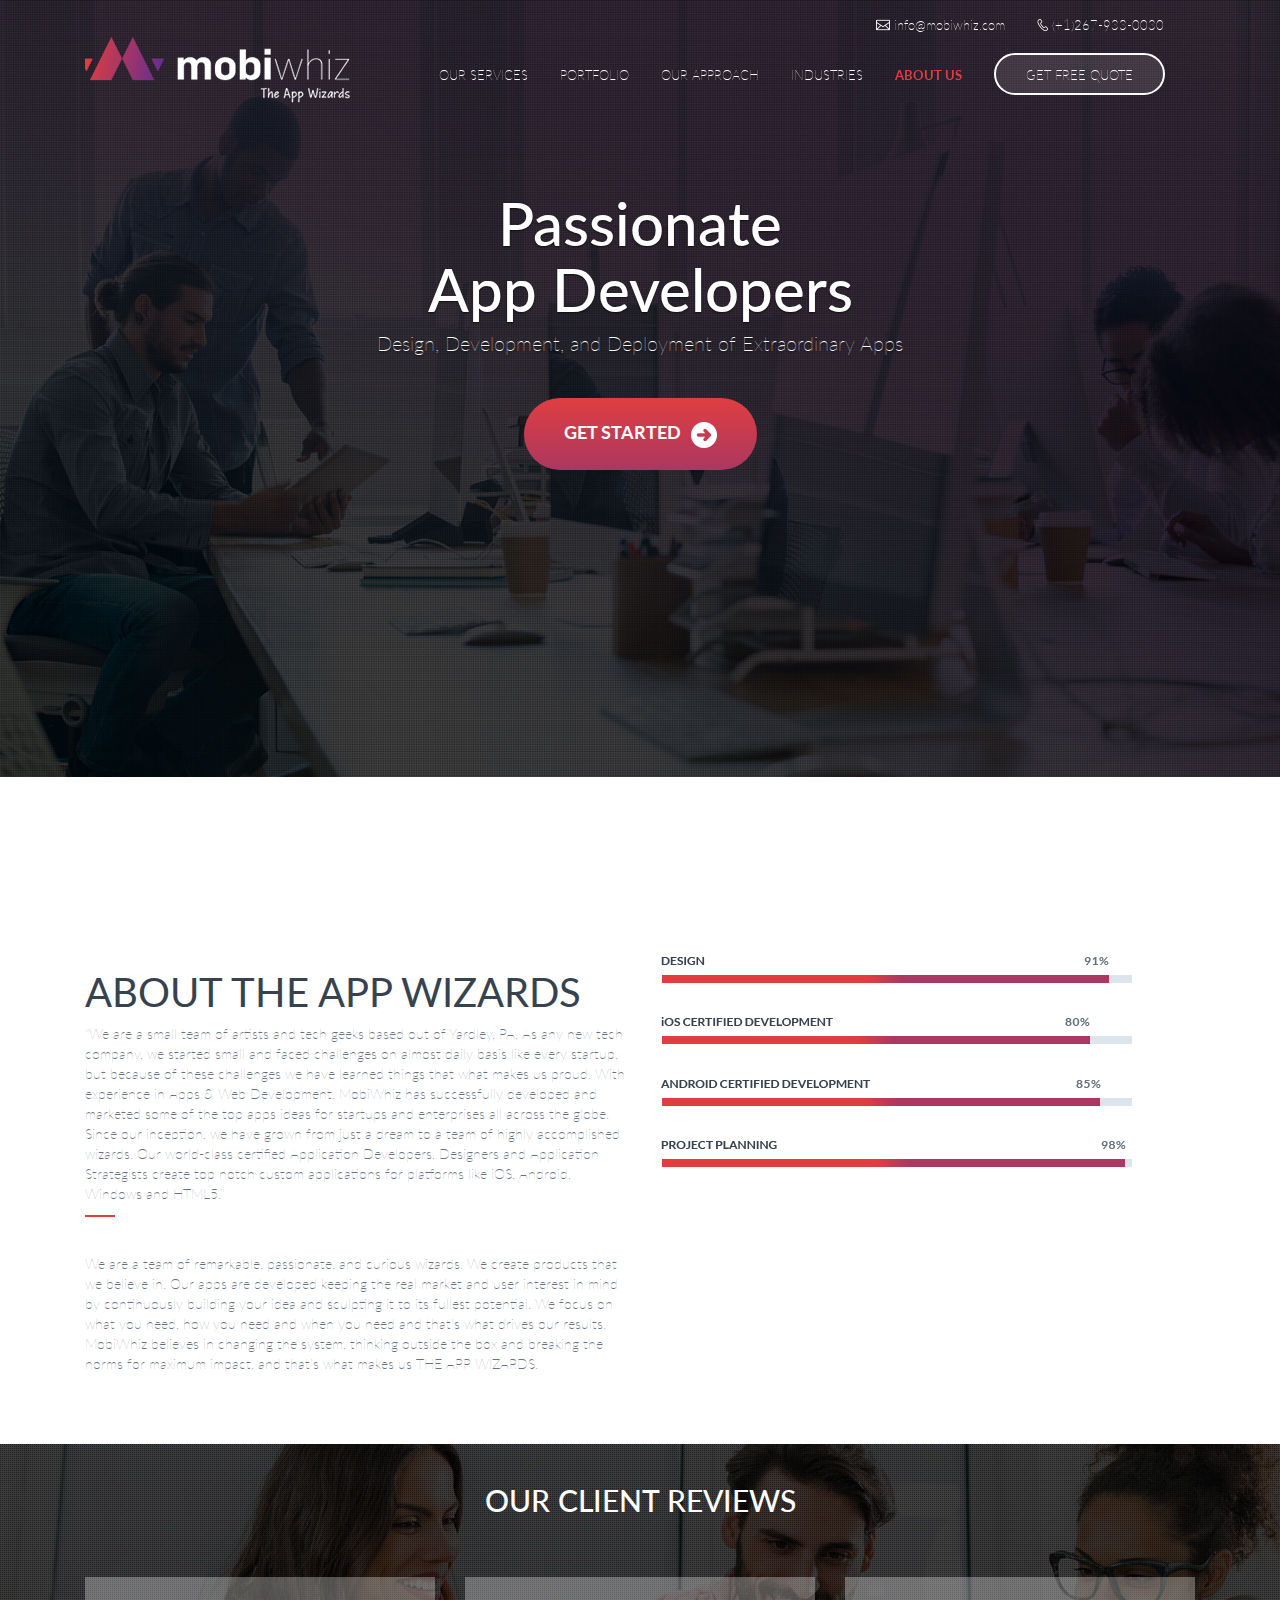
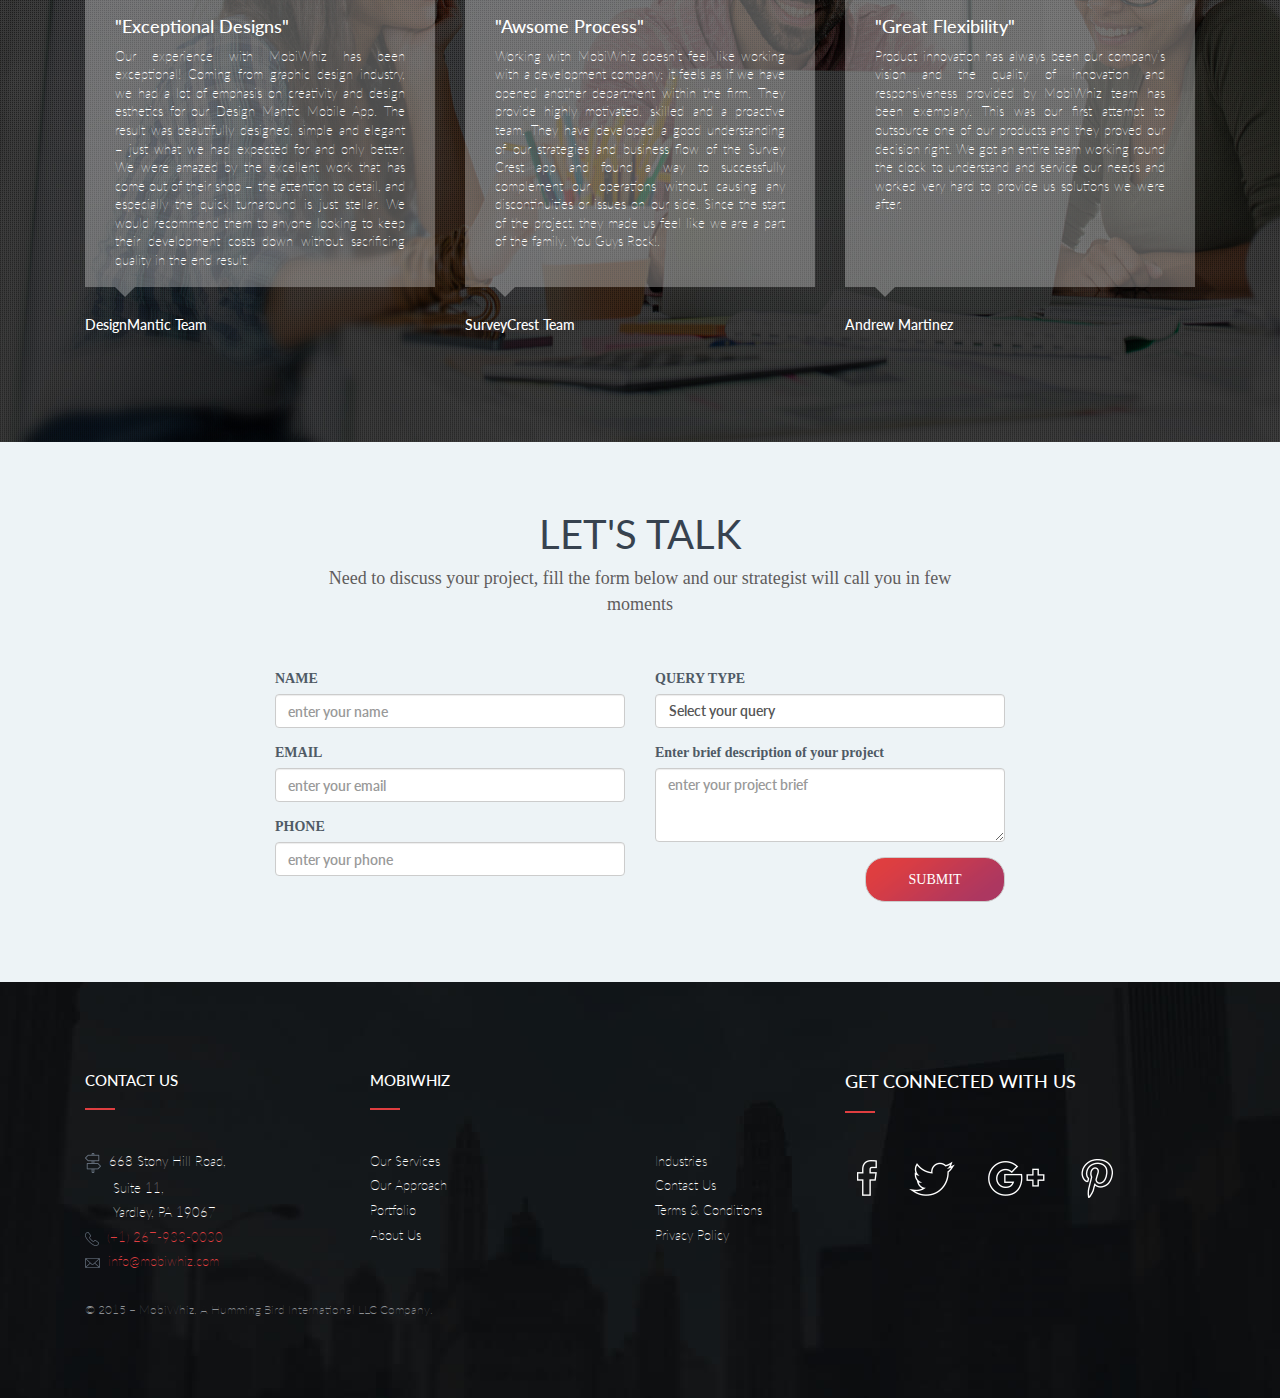
==== commit 76b2f61b: "push" ====
--- a/about.html
+++ b/about.html
@@ -13,6 +13,18 @@
 <link rel="stylesheet" type="text/css" href="css/stylesheet.css">
 <link href='https://fonts.googleapis.com/css?family=Lato' rel='stylesheet' type='text/css'>
     
+<script>
+  (function(i,s,o,g,r,a,m){i['GoogleAnalyticsObject']=r;i[r]=i[r]||function(){
+  (i[r].q=i[r].q||[]).push(arguments)},i[r].l=1*new Date();a=s.createElement(o),
+  m=s.getElementsByTagName(o)[0];a.async=1;a.src=g;m.parentNode.insertBefore(a,m)
+  })(window,document,'script','//www.google-analytics.com/analytics.js','ga');
+
+  ga('create', 'UA-69242843-1', 'auto');
+  ga('send', 'pageview');
+
+</script>
+
+
 </head>
 
 <body class="about">
@@ -67,7 +79,7 @@
                     <li><a href="approach.html">OUR APPROACH</a></li>
                     <li><a href="industries.html">INDUSTRIES</a></li>
                     <li class="active"><a href="about.html">ABOUT US</a></li>
-					<li><button class="button-quote"><a href="contact.html">GET FREE QUOTE</a></button></li>
+					<li><a href="contact.html" class="button-quote">GET FREE QUOTE</a></li>
                   </ul>
                 </div><!-- /.navbar-collapse -->
               </div><!-- /.container-fluid -->
@@ -88,7 +100,7 @@
               <h2> Passionate<br>App Developers</h2>
               <h4> Design, Development, and Deployment of Extraordinary Apps</h4>
               <br> <br>
-             <button class="button"><a href="contact.html"> GET STARTED <img src="images/icon-button.png" class="icon-button"> </a></button>
+             <a href="contact.html"><button class="button"> GET STARTED <img src="images/icon-button.png" class="icon-button"> </button></a>
               	
               
               <!------- Caption 1 End -------->
@@ -139,8 +151,8 @@
                 <div class="arrow-down"></div>
             </div>
             
-            	<div class="col-md-12 client">
-                		<img src="images/client-1.png" class="img-client">
+            	<div class="col-md-6 client">
+                		<!--<img src="images/client-1.png" class="img-client">-->
                         <h6><span class="italic">DesignMantic Team</span></h6>
                 </div>
             </div>
@@ -153,8 +165,8 @@
                 <div class="arrow-down"></div>
             </div>
             	
-                <div class="col-md-12 client">
-                		<img src="images/client-2.png" class="img-client">
+                <div class="col-md-6 client">
+                		<!--<img src="images/client-2.png" class="img-client">-->
                         <h6><span class="italic">SurveyCrest Team</span></h6>
                 </div>
             </div>
@@ -162,18 +174,13 @@
             <div class="col-md-4">
             <div class="col-md-12 testimonials">
                 <h5>"Great Flexibility"</h5>
-                <p>It is a long established fact that a reader will be
-    distracted by the readable content of a page when
-    looking at its layout. The point of using Lorem
-    Ipsum is that it has a more-or-less normal
-    distribution of letters, as opposed to using
-    'Content here content here'.</p>
+                <p> Product innovation has always been our company’s vision and the quality of innovation and responsiveness provided by MobiWhiz team has been exemplary. This was our first attempt to outsource one of our products and they proved our decision right. We got an entire team working round the clock to understand and service our needs and worked very hard to provide us solutions we were after.</p>
                 <div class="arrow-down"></div>
             </div>
             	
-                <div class="col-md-12 client">
-                		<img src="images/client-3.png" class="img-client">
-                        <h6><span class="italic">Manager at TechDream</span></h6>
+                <div class="col-md-6 client">
+                		<!--<img src="images/client-3.png" class="img-client">-->
+                        <h6><span class="italic">Andrew Martinez</span></h6>
                 </div>
             </div>
             
@@ -287,10 +294,10 @@
         	<h4> MOBIWHIZ </h4>
             <img src="images/red-line.png">
             <ul>
-            	<li><a href="">Our Services </a></li>
-                <li><a href="">Our Approach </a></li>
-                <li><a href="">Portfolio </a></li>
-                <li><a href="">About Us </a> </li>
+            	<li><a href="services.html">Our Services </a></li>
+                <li><a href="approach.html">Our Approach </a></li>
+                <li><a href="portfolio.html">Portfolio </a></li>
+                <li><a href="about.html">About Us </a> </li>
             </ul>
                 
         </div>
@@ -299,10 +306,10 @@
         	<h4>&nbsp;  </h4>
             <br>
             <ul>
-            	<li><a href="">Industries </a></li>
-                <li><a href="">Contact Us </a></li>
-                <li><a href="">Terms & Conditions </a></li>
-                <li><a href="">Privacy Policy </a></li>
+            	<li><a href="industries.html">Industries </a></li>
+                <li><a href="contact.html">Contact Us </a></li>
+                <li><a href="terms.html">Terms & Conditions </a></li>
+                <li><a href="privacy.html">Privacy Policy </a></li>
         	</ul>
         </div>
         
@@ -346,11 +353,20 @@
 })
 </script>
 
-
-
-
-
-		
+<!--Start of Tawk.to Script-->
+<script type="text/javascript">
+var Tawk_API=Tawk_API||{}, Tawk_LoadStart=new Date();
+(function(){
+var s1=document.createElement("script"),s0=document.getElementsByTagName("script")[0];
+s1.async=true;
+s1.src='https://embed.tawk.to/55f6d2154b5198806a89ca5f/default';
+s1.charset='UTF-8';
+s1.setAttribute('crossorigin','*');
+s0.parentNode.insertBefore(s1,s0);
+})();
+</script>
+<!--End of Tawk.to Script-->
+
 
 </body>
 </html>
--- a/css/stylesheet.css
+++ b/css/stylesheet.css
@@ -8,6 +8,11 @@
 @font-face {    font-family: Lato;    src: url(../fonts/Lato.ttf);}
 @font-face {    font-family: lato-thin;    src: url(../fonts/Lato-Thin.ttf);}
 @font-face {    font-family: Lato;    src: url(../fonts/Lato.ttf);}*/
+.navbar-default .navbar-nav>li>a.button-quote {
+    padding: 10px 30px 0px 30px;
+    margin-right: 0;
+	    margin-top: 3px;
+}
 header {position: absolute;z-index: 666;width: 100%;}.col-md-3.logo {    padding-top: 30px;}
 nav.navbar.navbar-default {    background: none;    border: none; z-index:9999;}
 .navbar-default .navbar-nav2>li>a:focus, .navbar-default .navbar-nav2>li>a:hover{	border:none;}
@@ -56,7 +61,7 @@
  /*----------------------- Section stack start -----------------*/
 section.section_stack{	width:100%;	height:auto;	padding-top:50px;	background:white;	text-align:center;}section.section_stack h3 {    color: #37424f;	font-size: 40px;    font-weight: 400;}section.section_stack p.subtitle {    color: #5F5C5C;    font-size: 18px;    width: 50%;    margin: auto;    font-weight: 100;    font-family: calibri;}
 /*-------------------------- section contact start ------------------*/
-section.section_contact{	width:100%;	height:auto;	padding-top:50px;	padding-bottom:80px;	background:#edf3f6;}section.section_contact h3 {    color: #37424f;	font-size: 40px;    font-weight: 400;	text-align:center;}section.section_contact p.subtitle {    color: #5F5C5C;    font-size: 18px;    width: 50%;    margin: auto;    font-weight: 100;	text-align:center;    font-family: calibri;}.form-group label {    font-size: 14px;    font-family: calibri;    font-weight: bold;    color: #4f5a65;}.form-control {    font-family: Lato;}input#exampleInputname {    background: url(../images/icon-name.png) no-repeat left;	background-position-x: 14px;    background-color: white;    padding: 0px 10px 0 42px;    height: 40px;}input#exampleInputemail {    background: url(../images/icon-email.png) no-repeat left;	background-position-x: 14px;    background-color: white;    padding: 0px 10px 0 42px;    height: 40px;}input#exampleInputphone {    background: url(../images/icon-phone.png) no-repeat left;	background-position-x: 14px;    background-color: white;    padding: 0px 10px 0 42px;    height: 40px;}select#exampleInputquery {    background: url(../images/icon-query.png) left no-repeat;	background-position-x: 14px;    background-color: white;    padding: 0px 10px 0 42px;    height: 40px;}textarea#Description {    background: url(../images/icon-description.png) left no-repeat;    background-position: 12px 12px;    background-color: white;    padding: 10px 10px 54px 44px;}button.btn.btn-default {    color: black;    font-family: calibri;    background: url(../images/bg-button.png) center no-repeat;    width: 40%;    color: white;    border-radius: 20px;    height: 45px;    float: right;}
+section.section_contact{	width:100%;	height:auto;	padding-top:50px;	padding-bottom:80px;	background:#edf3f6;}section.section_contact h3 {    color: #37424f;	font-size: 40px;    font-weight: 400;	text-align:center;}section.section_contact p.subtitle {    color: #5F5C5C;    font-size: 18px;    width: 50%;    margin: auto;    font-weight: 100;	text-align:center;    font-family: calibri;}.form-group label {    font-size: 14px;    font-family: calibri;    font-weight: bold;    color: #4f5a65;}.form-control {    font-family: Lato; background:white;}input#exampleInputname {    background: url(../images/icon-name.png) no-repeat left;	background-position-x: 14px;    background-color: white;    padding: 0px 10px 0 42px;    height: 40px;}input#exampleInputemail {    background: url(../images/icon-email.png) no-repeat left;	background-position-x: 14px;    background-color: white;    padding: 0px 10px 0 42px;    height: 40px;}input#exampleInputphone {    background: url(../images/icon-phone.png) no-repeat left;	background-position-x: 14px;    background-color: white;    padding: 0px 10px 0 42px;    height: 40px;}select#exampleInputquery {    background: url(../images/icon-query.png) left no-repeat;	background-position-x: 14px;    background-color: white;    padding: 0px 10px 0 42px;    height: 40px;}textarea#Description {    background: url(../images/icon-description.png) left no-repeat;    background-position: 12px 12px;    background-color: white;    padding: 10px 10px 54px 44px;}button.btn.btn-default {    color: black;    font-family: calibri;    background: url(../images/bg-button.png) center no-repeat;    width: 40%;    color: white;    border-radius: 20px;    height: 45px;    float: right;}
 /*------------------------- section footer start ---------------*/
 section.section_footer{ float:left; 	width:100%;	height:auto;	padding-top:50px;	padding-bottom:80px;	background:url(../images/bg-footer.jpg) center;}section.section_footer .col-sm-3, section.section_footer .col-sm-2, section.section_footer .col-sm-4 {    padding-top: 30px; color:white;}.col-sm-3 h4, .col-sm-2 h4 {    font-family: Lato; color:white;   font-size: 15px;}.col-sm-3 ul, .col-sm-2 ul {    padding: 0;	padding-top:30px;}.col-sm-3 ul li, .col-sm-2 ul li {    color: white;    list-style: none;    font-family: Lato;    font-size: 13px;    font-weight: 100;	padding-top:6px;}.col-sm-3 ul li a, .col-sm-2 ul li a{    color: white;    list-style: none;    font-family: Lato;    font-size: 13px;    font-weight: 100;	padding-top:6px;}span.color-red {    color: #df3e40;}.col-lg-12.footer-text {    color: #8c8f93;    font-family: Lato;    font-size: 12px;    font-weight: 100;    padding-top: 20px;}button.btn.btn-default.button-social {    width: auto;    border: none;    background: none;	float:none;}
 /*------------------------------------------------------------- Services Page -----------------------------------------------*/
@@ -95,6 +100,7 @@
 .approach .col-md-6.bg-white {
     background: white;
     height: 363px;
+	font-weight:100;
 }
 .approach .col-md-6.bg-purple {
     /* Permalink - use to edit and share this gradient: http://colorzilla.com/gradient-editor/#564c75+0,3e3460+100 */
@@ -109,6 +115,7 @@
     color: white !important;
 	    font-size: 14px;
     font-family: lato;
+	font-weight:100;
 }
 .col-md-6.bg-white{
 	font-size: 14px;
@@ -189,6 +196,7 @@
     border: none;
 }
 .container.industries2 p {
+	font-weight:100;
     text-align: center;
     font-family: Lato;
     font-size: 13px;
@@ -206,6 +214,7 @@
     color: #677280;
         font-size: 14px;
     font-family: Lato;
+	font-weight:100;
 }
 .col-md-12.reviews {
     background:	url(../images/bg-reviews.jpg);
@@ -219,17 +228,20 @@
     font-size: 30px;
 }
 .col-md-12.testimonials {
-    background: rgba(255, 255, 255, 0.84);
-    color: #677280;
+    background: rgba(255, 255, 255, 0.30);
+    color: white;
     text-align: justify;
     padding: 30px 30px 30px 30px;
     font-family: Lato;
     font-size: 13px;
+    font-weight: 100;
+	height:310px;
 }
 .col-md-12.testimonials h5 {
-    color: #677280;
+        color: white;
     font-size: 18px;
     font-family: Lato;
+    font-weight: 500;
 }
 .arrow-down {
     position: absolute;
@@ -237,26 +249,26 @@
     height: 0;
     border-left: 10px solid transparent;
     border-right: 10px solid transparent;
-    border-top: 10px solid rgba(255, 255, 255, 0.84);
+    border-top: 10px solid rgba(255, 255, 255, 0.30);
     bottom: -10px;
 }
 .container.reviews .col-md-4 {
     margin-top: 50px;
 }
-.col-md-12.client {
+.col-md-6.client {
     padding: 0;
     text-align: left;
-	padding: 50px 0 0 0;
+	padding: 20px 0 0 0;
 }
 img.img-client {
     float: left;
 	margin-top:-8px;
 }
-.col-md-12.client h6 {
+.col-md-6.client h6 {
     color: white;
     font-family: Lato;
     font-size: 14px;
-    margin: 10px 0px 0px 90px;
+
 }
 span.italic {
     font-family: Lato;
@@ -270,6 +282,30 @@
     margin-bottom: 22px;
 }
 
+
+@media only screen and (min-width:320px) and (max-width: 480px)  
+	{
+		img.img-logo {
+			position: relative;
+			width: 70%;
+			float: left;
+		}
+		.image-wrap {
+			display: none;
+		}
+		button.button {
+			width: 70%;
+			padding: 10px 0 10px 0;
+			font-size: 14px;
+			font-weight: 100;
+		}
+		section.section_services{
+			padding-top:0;
+		}
+		.carousel-inner{
+			height:auto;
+		}
+	}
 
 
 
@@ -292,4 +328,4 @@
 }
 
 
-.pink-circle{border:3px solid #ff4e51;border-radius:50%;color:#ff4e51;padding:18px 22px 18px 15px}.footer-links{list-style:none;margin:0;padding:0;width:50%;float:left}.footer-links li{width:100%;float:left;font-size:18px;margin-bottom:15px}.v-border{border-top:1px solid #ccc;border-bottom:1px solid #ccc}footer a,footer p{color:#ccc!important}footer a:hover{text-decoration:underline}.footer-links li a,.footer-links li a:hover{color:#ddd!important}footer .social{padding:0;margin-top:20px}.services h4,footer h3{margin-top:0}.copyright{padding-top:5px}.con-form label{width:100%;font-size:17px;font-weight:500;text-align:left}.con-form input,.con-form select,.con-form textarea{width:100%;height:65px;padding:10px;font-size:20px;margin-bottom:20px;border:1px solid #ddd;-webkit-transition:all .3s ease-in-out;-moz-transition:all .3s ease-in-out;-ms-transition:all .3s ease-in-out;-o-transition:all .3s ease-in-out;outline:0}.con-form select:focus,input[type=email]:focus,input[type=text]:focus,textarea:focus{box-shadow:0 0 5px rgba(255,78,81,1);border:1px solid rgba(255,78,81,1)}.con-form input[type=submit]{width:auto}.con-form textarea{height:180px}select{-webkit-appearance:none;-moz-appearance:none;text-indent:1px;text-overflow:''}.small-sc{display:none}.big-con{display:block}.small-con{display:none}.footer_social li a,.red-border,footer h3{display:inline-block}.common img{float:left;position:absolute;transition:all 1.5s ease;top:11px}.common .slide4{top:12px;left:17px}.common .slide5,.common .slide6,.common .slide7{top:13px;left:17px}.illu .common .slide7{transition-delay:.3s;left:240px;top:-40px}.illu .common .slide6{transition-delay:.6s;left:160px;top:-20px}.illu .common .slide5{transition-delay:.9s;left:80px;top:0}.gap1{float:left}footer h3{font-size:25px;font-weight:700;color:#fff;border-bottom:3px solid #ccc;padding-bottom:10px;padding-right:40px;margin-bottom:25px}.footer_social{list-style:none;padding:0;margin:0}.footer_social li a{background:#CCC;border-radius:50%;color:#333!important;text-align:center;margin-bottom:10px}.footer_social li a:hover{color:#fff}.footer_social li a i{padding:8px 10px}.footer_social li a i.fa-facebook{padding:8px 12px}.copy-back{background:#000;color:#CCC}.services .img-bottom{position:absolute;bottom:0}.red-border{border-bottom:3px solid #d53d46;padding-bottom:30px}.pad-left-50{padding-left:50px}.pad-left-30{padding-left:30px}.points,.points1{padding:0;margin:0;list-style:none}.points li:before{content:"\f105";font-family:fontAwesome;padding-right:5px;font-weight:700}.points1 li:after{content:"\f104";font-family:fontAwesome;padding-left:5px;font-weight:700}.points li:after{padding-left:10px}.dark-grey-back{background:#5c5870}.fix1 img,.fix2 img{width:100%}.light-purple-back{background:#ecdff6}.bottom-pad-40{padding-bottom:40px}#portfolio-contents li,#portfolio-titles,#tabs-titles,.tb-app-display{list-style:none;padding:0}.medium-purple-back{background:#b58ca8}.grey-back{background:#d7d7d7}.dark-blue-back{background:#464e73}#tabs-titles li,.light-grey-back{background:#f9f5fe}#tabs-titles{float:left;margin:0;width:100%}#tabs-titles li{cursor:pointer;font-size:18px;padding:12px 15px;border-bottom:1px solid #ccc}#tabs-titles li:last-child{border:0}#tabs-titles li.current{font-weight:700;color:#fff;background:url(../images/tab-back.png) no-repeat;background-size:100% 100%;width:104%;border:0;z-index:10;position:relative}#tabs-contents{float:left;padding:20px;height:auto;background:#fff;width:100%}#tabs-contents li{display:none;list-style:none}#tabs-contents li:first-child{display:block}.cover{border:2px solid #e7dbf4}.tb-app-display{margin:20px 0 0}.tb-app-display li{display:block!important;float:left;margin-right:20px;width:30%}.tb-app-display li img{width:100%}.twenty{width:20%;float:left}.eighty{width:80%;float:left}.table>tbody>tr>td,.table>tbody>tr>th,.table>tfoot>tr>td,.table>tfoot>tr>th,.table>thead>tr>td,.table>thead>tr>th{border:0}.contact.carousel-caption{left:15%;width:70%}.contact input[type=email],.contact input[type=text],.contact select,.contact textarea{background:0 0}#lean_overlay,.contact select option{background:#000}#lean_overlay{position:fixed;z-index:100;top:0;left:0;height:100%;width:100%;display:none}#dialog_submit{width:300px;padding:15px 20px;background:#f3f6fa;-webkit-border-radius:6px;-moz-border-radius:6px;border-radius:6px;-webkit-box-shadow:0 1px 5px rgba(0,0,0,.5);-moz-box-shadow:0 1px 5px rgba(0,0,0,.5);box-shadow:0 1px 5px rgba(0,0,0,.5);text-align:center}#portfolio-titles{margin:0 auto}#portfolio-contents li{margin:0}#portfolio-contents li .content{margin-top:30px}#portfolio-titles li{display:inline-block;font-size:30px;margin-right:20px;padding:12px 47px 5px;cursor:pointer;border-bottom:2px solid #fff}#portfolio-titles li.current{border-bottom:2px solid #d53d46}.port-list li{float:left;width:23%;text-align:center;margin-right:2%!important;margin-bottom:15px!important}.port-list li img{width:100%;height:500px}.port-list li a{display:block;position:relative}.port-list li a:hover:after{content:"\f055";font-family:fontAwesome;display:block;position:absolute;font-weight:700;top:0;padding-top:70%;color:#fff;background:rgba(0,0,0,.5);width:100%;height:500px;font-size:100px;text-align:center;z-index:1}.process-list{display:none}@media screen and (max-width:1220px){.navbar-default .navbar-nav>li>a{font-size:16px}.big-con{display:none}.small-con{display:block}.contact.carousel-caption{top:50%}}@media screen and (max-width:1024px){.fix img,.logo img{width:100%}.logo img{margin-top:20px}.carousel-caption{top:24%;left:0;right:0}.top-pad-50{padding-top:40px}h4{font-size:20px}.services .img-bottom{display:none}.carousel-caption h2{font-size:40px}.carousel-caption h4{margin-top:50px;font-size:26px}.port-list li a:hover:after,.port-list li img{height:400px}#portfolio-contents,.port-list{padding:0}.port-list{padding-left:15px}.industry .btn-red{margin-top:70px}}@media screen and (max-width:1023px){.fix,.logo{text-align:center}.points1 li:after,.points1 li:before{font-family:fontAwesome;font-weight:700}.clear{clear:none!important;display:inline}.logo{padding-top:0}.logo img{width:auto}.portfolio .btn-red{margin-top:50px}.social{float:none;list-style:none;margin:0 auto;padding:10px 0;width:15%}.carousel-caption{top:35%}.btn-red{margin-top:35px}.fix img{width:auto;max-width:100%}.gap1,.navbar-default,.navbar-default .navbar-nav{width:100%}.center{text-align:center!important}.navbar-default .navbar-nav>li>a{font-size:20px;padding:11px 23px}.gap1{float:left;height:436px}.pad-left-50{padding-left:15px;padding-bottom:40px}.points1 li:before{content:"\f105";padding-right:5px}.points1 li:after{content:"";padding-left:0}.fix1 img{width:auto}.twenty{width:30%}.eighty{width:70%}.industry .btn-red{margin-top:50px}}@media screen and (max-width:800px){.social{width:20%}.navbar-default .navbar-nav>li>a{font-size:16px;padding:11px 15px}.carousel-caption h2,h2{font-size:40px}.carousel-caption{top:40%}.carousel-caption h4{margin-top:20px}.carousel-inner>.item{height:600px}.carousel-inner>.item img{width:auto;height:100%}.icon-box{float:left;height:78px;margin-right:0;margin-top:15px;overflow:hidden;text-align:center;width:20%}.port-list li{width:31%}.tb-app-display li{margin-right:10px}}@media screen and (max-width:767px){.accordian dt a,.accordian dt a:active,.accordian dt a:hover,.accordian dt a:visited,.free-btn:hover{text-decoration:none}header{position:initial;width:100%;z-index:1;background:#000}.navbar-toggle{margin-right:0}.small-head .full{width:50%}.social{float:left;width:100%}.social li{margin-left:0;margin-right:15px}.copyright{text-align:left;margin-bottom:10px}.navbar-default .navbar-nav>li>a{text-align:right}.navbar-default .navbar-nav{margin:0}.navbar-default .navbar-nav>li:hover{border:none}.navbar-default .navbar-nav>li>a.free-btn{background:rgba(255,255,255,.1);border:2px solid #fff;border-radius:20px;display:inline-block;float:right;margin-left:15px;padding:9px 18px;transition:all .5s ease-out 0s;width:auto}.carousel-caption{top:12%}.carousel-caption h4{display:block}.value-box{width:50%}.accordian,.accordian dd,.accordian dt{float:left;width:100%}.btn-red{margin-top:20px}carousel-caption h4{font-size:25px}.big-sc{display:none!important}.small-sc{display:block!important}.no-gap{margin:0}.accordian{padding-bottom:40px}.accordian dt a{display:block;padding:15px 0 15px 15px;background:#f9f5fe;font-size:20px;border-bottom:1px solid #ccc;color:#000;font-weight:500}.accordian dt a.now{background:#8e3375;color:#fff;font-weight:700}.accordian .active{margin-bottom:15px;padding-top:15px}header .social{display:none}.free-btn{display:inline-block;color:#FFF;margin-left:0}.free-btn:hover{color:#FFF;background:rgba(255,255,255,.3)}.logo img{margin-bottom:20px;margin-top:10px}.common .slide4{top:27px}}@media screen and (max-width:639px){h2{font-size:30px}.btn-pink,.btn-red{font-size:15px}h4{font-size:17px}.short-gap{margin-bottom:20px}.carousel-caption{top:25%}.carousel-caption h2{font-size:30px}.carousel-caption h4{margin-top:18px;font-size:18px}.carousel-inner>.item{height:400px}.top-pad-50{padding-top:25px}.port-list li{width:48%}.port-list li a:hover:after{padding-top:50%}.pro-img{display:none}.process-list{list-style:none;padding:0;margin:0;display:block}.process-list li{width:100%;float:left;text-align:center}.tb-app-display li{margin-bottom:10px!important;width:auto}.contact.carousel-caption{top:35%}}@media screen and (max-width:479px){.box,.fix1 img,.footer-links,.footer-links li,.value-box{width:100%}.value-box{height:130px;margin-bottom:40px}.carousel-caption{padding-left:2px;padding-right:2px;top:6%}.carousel-caption h2{font-size:25px}.carousel-caption h4{font-size:16px;margin-top:30px}.carousel-inner>.item{height:300px}.common .slide5,.common .slide6,.common .slide7{left:25px}.gap1{padding-left:0}.common .slide4{left:0}.illu .common .slide5{left:50px}.illu .common .slide6{left:100px}.illu .common .slide7{left:150px}footer .col-xs-12{margin-bottom:15px}.services .btn-red{margin-top:20px}.port-list li{width:90%;margin-left:2%!important}.tb-app-display li{width:70%}}+.pink-circle{border:3px solid #ff4e51;border-radius:50%;color:#ff4e51;padding:18px 22px 18px 15px}.footer-links{list-style:none;margin:0;padding:0;width:50%;float:left}.footer-links li{width:100%;float:left;font-size:18px;margin-bottom:15px}.v-border{border-top:1px solid #ccc;border-bottom:1px solid #ccc}footer a,footer p{color:#ccc!important}footer a:hover{text-decoration:underline}.footer-links li a,.footer-links li a:hover{color:#ddd!important}footer .social{padding:0;margin-top:20px}.services h4,footer h3{margin-top:0}.copyright{padding-top:5px}.con-form label{width:100%;font-size:17px;font-weight:500;text-align:left}.con-form input,.con-form select,.con-form textarea{width:100%;height:65px;padding:10px;font-size:20px;margin-bottom:20px;border:1px solid #ddd;-webkit-transition:all .3s ease-in-out;-moz-transition:all .3s ease-in-out;-ms-transition:all .3s ease-in-out;-o-transition:all .3s ease-in-out;outline:0}.con-form select:focus,input[type=email]:focus,input[type=text]:focus,textarea:focus{box-shadow:0 0 5px rgba(255,78,81,1);border:1px solid rgba(255,78,81,1)}.con-form input[type=submit]{width:auto}.con-form textarea{height:180px}select{-webkit-appearance:none;-moz-appearance:none;text-indent:1px;text-overflow:''}.small-sc{display:none}.big-con{display:block}.small-con{display:none}.footer_social li a,.red-border,footer h3{display:inline-block}.common img{float:left;position:absolute;transition:all 1.5s ease;top:11px}.common .slide4{top:12px;left:17px}.common .slide5,.common .slide6,.common .slide7{top:13px;left:17px}.illu .common .slide7{transition-delay:.3s;left:240px;top:-40px}.illu .common .slide6{transition-delay:.6s;left:160px;top:-20px}.illu .common .slide5{transition-delay:.9s;left:80px;top:0}.gap1{float:left}footer h3{font-size:25px;font-weight:700;color:#fff;border-bottom:3px solid #ccc;padding-bottom:10px;padding-right:40px;margin-bottom:25px}.footer_social{list-style:none;padding:0;margin:0}.footer_social li a{background:#CCC;border-radius:50%;color:#333!important;text-align:center;margin-bottom:10px}.footer_social li a:hover{color:#fff}.footer_social li a i{padding:8px 10px}.footer_social li a i.fa-facebook{padding:8px 12px}.copy-back{background:#000;color:#CCC}.services .img-bottom{position:absolute;bottom:0}.red-border{border-bottom:3px solid #d53d46;padding-bottom:30px}.pad-left-50{padding-left:50px}.pad-left-30{padding-left:30px}.points,.points1{padding:0;margin:0;list-style:none}.points li:before{content:"\f105";font-family:fontAwesome;padding-right:5px;font-weight:700}.points1 li:after{content:"\f104";font-family:fontAwesome;padding-left:5px;font-weight:700}.points li:after{padding-left:10px}.dark-grey-back{background:#5c5870}.fix1 img,.fix2 img{width:100%}.light-purple-back{background:#ecdff6}.bottom-pad-40{padding-bottom:40px}#portfolio-contents li,#portfolio-titles,#tabs-titles,.tb-app-display{list-style:none;padding:0}.medium-purple-back{background:#b58ca8}.grey-back{background:#d7d7d7}.dark-blue-back{background:#464e73}#tabs-titles li,.light-grey-back{background:#f9f5fe}#tabs-titles{float:left;margin:0;width:100%}#tabs-titles li{cursor:pointer;font-size:18px;padding:12px 15px;border-bottom:1px solid #ccc}#tabs-titles li:last-child{border:0}#tabs-titles li.current{font-weight:700;color:#fff;background:url(../images/tab-back.png) no-repeat;background-size:100% 100%;width:104%;border:0;z-index:10;position:relative}#tabs-contents{float:left;padding:20px;height:auto;background:#fff;width:100%}#tabs-contents li{display:none;list-style:none}#tabs-contents li:first-child{display:block}.cover{border:2px solid #e7dbf4}.tb-app-display{margin:20px 0 0}.tb-app-display li{display:block!important;float:left;margin-right:20px;width:30%}.tb-app-display li img{width:100%}.twenty{width:20%;float:left}.eighty{width:80%;float:left}.table>tbody>tr>td,.table>tbody>tr>th,.table>tfoot>tr>td,.table>tfoot>tr>th,.table>thead>tr>td,.table>thead>tr>th{border:0}.contact.carousel-caption{left:15%;width:70%}.contact input[type=email],.contact input[type=text],.contact select,.contact textarea{background:white;}#lean_overlay,.contact select option{background:white;}#lean_overlay{position:fixed;z-index:100;top:0;left:0;height:100%;width:100%;display:none}#dialog_submit{width:300px;padding:15px 20px;background:#f3f6fa;-webkit-border-radius:6px;-moz-border-radius:6px;border-radius:6px;-webkit-box-shadow:0 1px 5px rgba(0,0,0,.5);-moz-box-shadow:0 1px 5px rgba(0,0,0,.5);box-shadow:0 1px 5px rgba(0,0,0,.5);text-align:center}#portfolio-titles{margin:0 auto}#portfolio-contents li{margin:0}#portfolio-contents li .content{margin-top:30px}#portfolio-titles li{display:inline-block;font-size:30px;margin-right:20px;padding:12px 47px 5px;cursor:pointer;border-bottom:2px solid #fff}#portfolio-titles li.current{border-bottom:2px solid #d53d46}.port-list li{float:left;width:23%;text-align:center;margin-right:2%!important;margin-bottom:15px!important}.port-list li img{width:100%;height:500px}.port-list li a{display:block;position:relative}.port-list li a:hover:after{content:"\f055";font-family:fontAwesome;display:block;position:absolute;font-weight:700;top:0;padding-top:70%;color:#fff;background:rgba(0,0,0,.5);width:100%;height:500px;font-size:100px;text-align:center;z-index:1}.process-list{display:none}@media screen and (max-width:1220px){.navbar-default .navbar-nav>li>a{font-size:14px}.big-con{display:none}.small-con{display:block}.contact.carousel-caption{top:50%}}@media screen and (max-width:1024px){.fix img,.logo img{width:100%}.logo img{margin-top:20px}.carousel-caption{top:24%;left:0;right:0}.top-pad-50{padding-top:40px}h4{font-size:20px}.services .img-bottom{display:none}.carousel-caption h2{font-size:40px}.carousel-caption h4{margin-top:50px;font-size:26px}.port-list li a:hover:after,.port-list li img{height:400px}#portfolio-contents,.port-list{padding:0}.port-list{padding-left:15px}.industry .btn-red{margin-top:70px}}@media screen and (max-width:1023px){.fix,.logo{text-align:center}.points1 li:after,.points1 li:before{font-family:fontAwesome;font-weight:700}.clear{clear:none!important;display:inline}.logo{padding-top:0}.logo img{width:auto}.portfolio .btn-red{margin-top:50px}.social{float:none;list-style:none;margin:0 auto;padding:10px 0;width:15%}.carousel-caption{top:35%}.btn-red{margin-top:35px}.fix img{width:auto;max-width:100%}.gap1,.navbar-default,.navbar-default .navbar-nav{width:100%}.center{text-align:center!important}.navbar-default .navbar-nav>li>a{font-size:20px;padding:11px 23px}.gap1{float:left;height:436px}.pad-left-50{padding-left:15px;padding-bottom:40px}.points1 li:before{content:"\f105";padding-right:5px}.points1 li:after{content:"";padding-left:0}.fix1 img{width:auto}.twenty{width:30%}.eighty{width:70%}.industry .btn-red{margin-top:50px}}@media screen and (max-width:800px){.social{width:20%}.navbar-default .navbar-nav>li>a{font-size:16px;padding:11px 15px}.carousel-caption h2,h2{font-size:40px}.carousel-caption{top:40%}.carousel-caption h4{margin-top:20px}.carousel-inner>.item{height:600px}.carousel-inner>.item img{width:auto;height:100%}.icon-box{float:left;height:78px;margin-right:0;margin-top:15px;overflow:hidden;text-align:center;width:20%}.port-list li{width:31%}.tb-app-display li{margin-right:10px}}@media screen and (max-width:767px){.accordian dt a,.accordian dt a:active,.accordian dt a:hover,.accordian dt a:visited,.free-btn:hover{text-decoration:none}header{position:initial;width:100%;z-index:1;background:#000}.navbar-toggle{margin-right:0}.small-head .full{width:50%}.social{float:left;width:100%}.social li{margin-left:0;margin-right:15px}.copyright{text-align:left;margin-bottom:10px}.navbar-default .navbar-nav>li>a{text-align:right}.navbar-default .navbar-nav{margin:0}.navbar-default .navbar-nav>li:hover{border:none}.navbar-default .navbar-nav>li>a.free-btn{background:rgba(255,255,255,.1);border:2px solid #fff;border-radius:20px;display:inline-block;float:right;margin-left:15px;padding:9px 18px;transition:all .5s ease-out 0s;width:auto}.carousel-caption{top:12%}.carousel-caption h4{display:block}.value-box{width:50%}.accordian,.accordian dd,.accordian dt{float:left;width:100%}.btn-red{margin-top:20px}carousel-caption h4{font-size:25px}.big-sc{display:none!important}.small-sc{display:block!important}.no-gap{margin:0}.accordian{padding-bottom:40px}.accordian dt a{display:block;padding:15px 0 15px 15px;background:#f9f5fe;font-size:20px;border-bottom:1px solid #ccc;color:#000;font-weight:500}.accordian dt a.now{background:#8e3375;color:#fff;font-weight:700}.accordian .active{margin-bottom:15px;padding-top:15px}header .social{display:none}.free-btn{display:inline-block;color:#FFF;margin-left:0}.free-btn:hover{color:#FFF;background:rgba(255,255,255,.3)}.logo img{margin-bottom:20px;margin-top:10px}.common .slide4{top:27px}}@media screen and (max-width:639px){h2{font-size:30px}.btn-pink,.btn-red{font-size:15px}h4{font-size:17px}.short-gap{margin-bottom:20px}.carousel-caption{top:25%}.carousel-caption h2{font-size:30px}.carousel-caption h4{margin-top:18px;font-size:18px}.carousel-inner>.item{height:400px}.top-pad-50{padding-top:25px}.port-list li{width:48%}.port-list li a:hover:after{padding-top:50%}.pro-img{display:none}.process-list{list-style:none;padding:0;margin:0;display:block}.process-list li{width:100%;float:left;text-align:center}.tb-app-display li{margin-bottom:10px!important;width:auto}.contact.carousel-caption{top:35%}}@media screen and (max-width:479px){.box,.fix1 img,.footer-links,.footer-links li,.value-box{width:100%}.value-box{height:130px;margin-bottom:40px}.carousel-caption{padding-left:2px;padding-right:2px;top:6%}.carousel-caption h2{font-size:25px}.carousel-caption h4{font-size:16px;margin-top:30px}.carousel-inner>.item{height:300px}.common .slide5,.common .slide6,.common .slide7{left:25px}.gap1{padding-left:0}.common .slide4{left:0}.illu .common .slide5{left:50px}.illu .common .slide6{left:100px}.illu .common .slide7{left:150px}footer .col-xs-12{margin-bottom:15px}.services .btn-red{margin-top:20px}.port-list li{width:90%;margin-left:2%!important}.tb-app-display li{width:70%}}